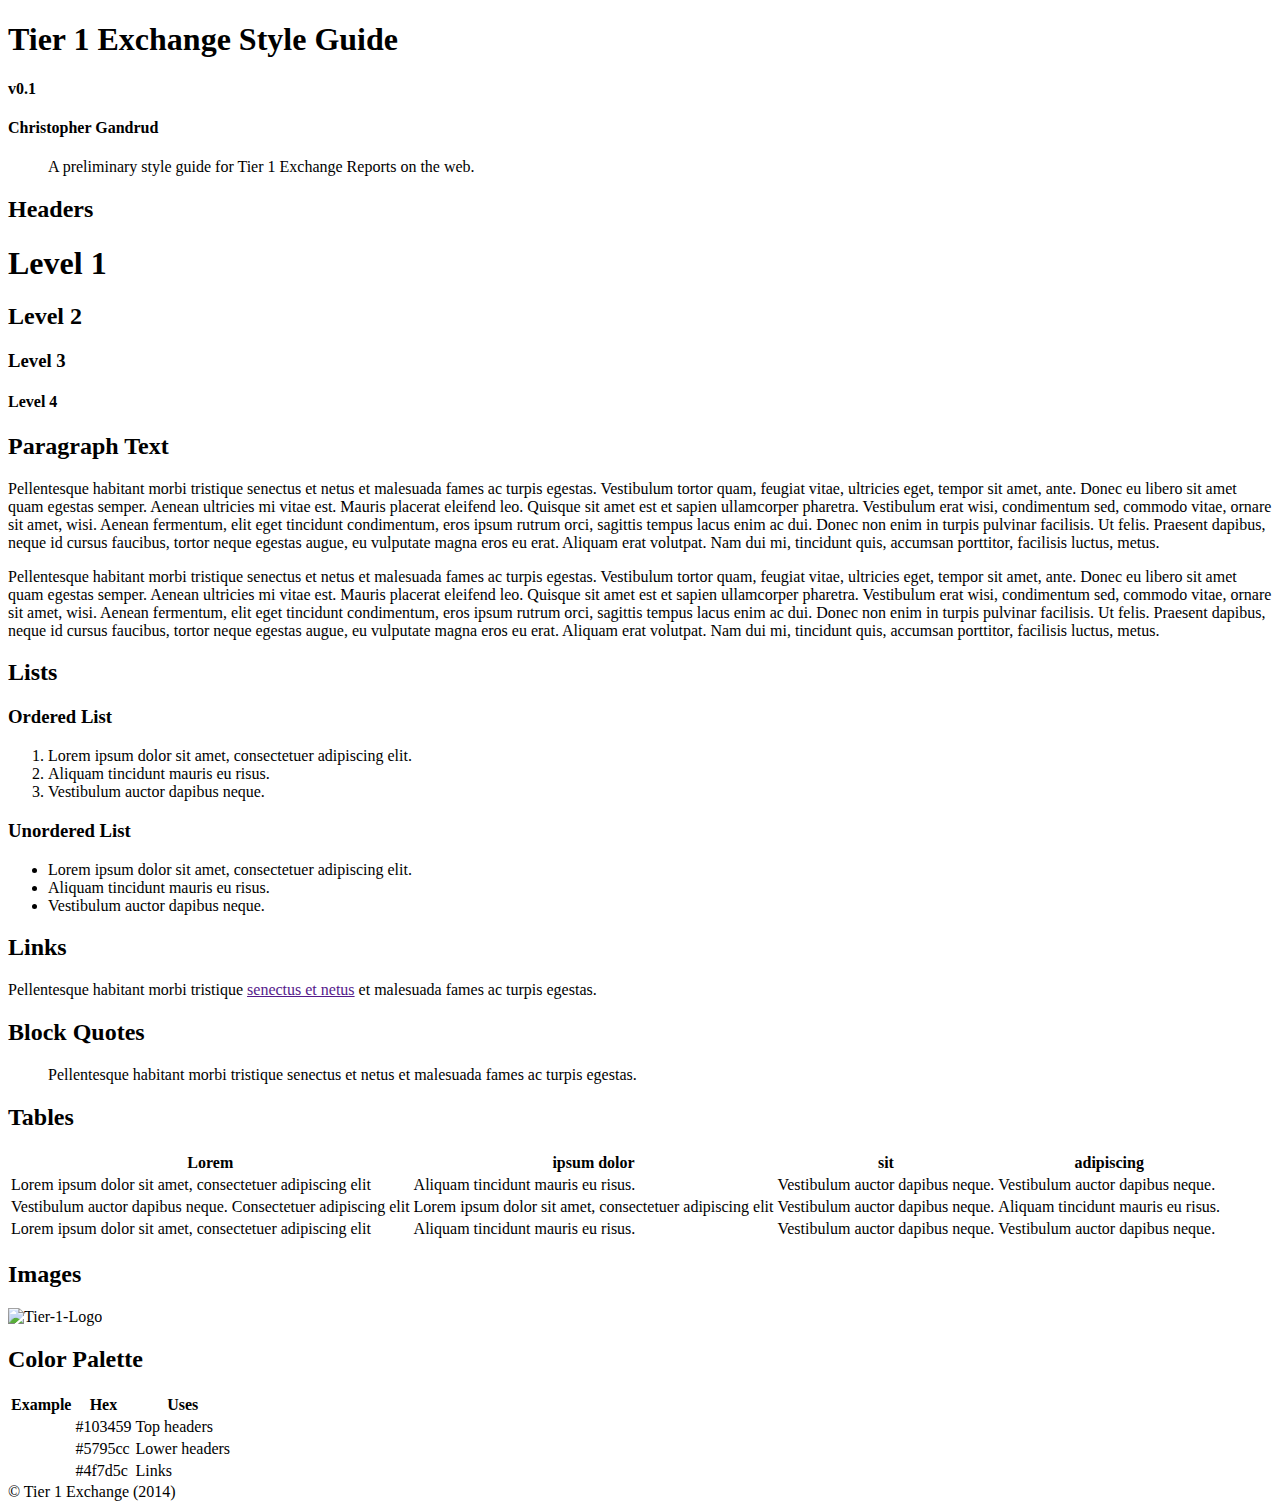
==== index.html @ d73b537f "first commit" ====
<!DOCTYPE html>
<html lang="en">
    
    <head>
        <title>Tier 1 Exchange Report Stylesheet Examples</title>
        <meta name="author" content="Christopher Gandrud">
        <link href="Tier1Report.css" rel="stylesheet">
    </head>

    <body>
        
        <h1>Tier 1 Exchange Style Guide </h1>
        
        <h4>v0.1</h4>
        
        <h4 class="author">Christopher Gandrud</h4>
        
        <blockquote>A preliminary style guide for Tier 1 Exchange Reports on the web.</blockquote>
          
        <h2>Headers</h2>
        <h1>Level 1</h1>
        <h2>Level 2</h2>
        <h3>Level 3</h3>
        <h4>Level 4</h4>
        
        <h2>Paragraph Text</h2>
        
            <p>Pellentesque habitant morbi tristique senectus et netus et malesuada fames ac turpis egestas. Vestibulum tortor quam, feugiat vitae, ultricies eget, tempor sit amet, ante. Donec eu libero sit amet quam egestas semper. Aenean ultricies mi vitae est. Mauris placerat eleifend leo. Quisque sit amet est et sapien ullamcorper pharetra. Vestibulum erat wisi, condimentum sed, commodo vitae, ornare sit amet, wisi. Aenean fermentum, elit eget tincidunt condimentum, eros ipsum rutrum orci, sagittis tempus lacus enim ac dui. Donec non enim in turpis pulvinar facilisis. Ut felis. Praesent dapibus, neque id cursus faucibus, tortor neque egestas augue, eu vulputate magna eros eu erat. Aliquam erat volutpat. Nam dui mi, tincidunt quis, accumsan porttitor, facilisis luctus, metus.</p>
        
            <p>Pellentesque habitant morbi tristique senectus et netus et malesuada fames ac turpis egestas. Vestibulum tortor quam, feugiat vitae, ultricies eget, tempor sit amet, ante. Donec eu libero sit amet quam egestas semper. Aenean ultricies mi vitae est. Mauris placerat eleifend leo. Quisque sit amet est et sapien ullamcorper pharetra. Vestibulum erat wisi, condimentum sed, commodo vitae, ornare sit amet, wisi. Aenean fermentum, elit eget tincidunt condimentum, eros ipsum rutrum orci, sagittis tempus lacus enim ac dui. Donec non enim in turpis pulvinar facilisis. Ut felis. Praesent dapibus, neque id cursus faucibus, tortor neque egestas augue, eu vulputate magna eros eu erat. Aliquam erat volutpat. Nam dui mi, tincidunt quis, accumsan porttitor, facilisis luctus, metus.</p>
        
        <h2>Lists</h2>
        
        <h3>Ordered List</h3>
        
            <ol>
                <li>Lorem ipsum dolor sit amet, consectetuer adipiscing elit.</li>
                <li>Aliquam tincidunt mauris eu risus.</li>
                <li>Vestibulum auctor dapibus neque.</li>
            </ol>
        
        
        <h3>Unordered List</h3>
        
            <ul>
                <li>Lorem ipsum dolor sit amet, consectetuer adipiscing elit.</li>
                <li>Aliquam tincidunt mauris eu risus.</li>
                <li>Vestibulum auctor dapibus neque.</li>
            </ul>
        
        <h2>Links</h2>
        
        <p>Pellentesque habitant morbi tristique <a href="">senectus et netus</a> et malesuada fames ac turpis egestas.</p>
        
        <h2>Block Quotes</h2>
        
            <blockquote>Pellentesque habitant morbi tristique senectus et netus et malesuada fames ac turpis egestas.</blockquote>
        
        <h2>Tables</h2>
        
            <table>
                <thead>
                    <tr>
                        <th>Lorem</th>
                        <th>ipsum dolor</th>
                        <th>sit</th>
                        <th>adipiscing</th>
                    </tr>
                </thead>
                <tbody>
                    <tr>
                        <td>Lorem ipsum dolor sit amet, consectetuer adipiscing elit</td>
                        <td>Aliquam tincidunt mauris eu risus.</td>
                        <td>Vestibulum auctor dapibus neque.</td>
                        <td>Vestibulum auctor dapibus neque.</td>
                    </tr>
                    <tr>
                        <td>Vestibulum auctor dapibus neque. Consectetuer adipiscing elit</td>
                        <td>Lorem ipsum dolor sit amet, consectetuer adipiscing elit</td>
                        <td>Vestibulum auctor dapibus neque.</td>
                        <td>Aliquam tincidunt mauris eu risus.</td>
                    </tr>
                    <tr>
                        <td>Lorem ipsum dolor sit amet, consectetuer adipiscing elit</td>
                        <td>Aliquam tincidunt mauris eu risus.</td>
                        <td>Vestibulum auctor dapibus neque.</td>
                        <td>Vestibulum auctor dapibus neque.</td>
                    </tr>
                </tbody>
            </table>
        
        <h2>Images</h2>
        
            <img src="LOGO.png" alt="Tier-1-Logo"/>
        
        <h2>Color Palette</h2>
        
        <table>
            <thead>
                <tr>
                    <th>Example</th>
                    <th>Hex</th>
                    <th>Uses</th>
                </tr>
            </thead>
            <tbody>
                <tr>
                    <td><div id="rectangle-top"></div></td>
                    <td>#103459</td>
                    <td>Top headers</td>
                </tr>
                <tr>
                    <td><div id="rectangle-lower"></div></td>
                    <td>#5795cc</td>
                    <td>Lower headers</td>
                </tr>
                <tr>
                    <td><div id="rectangle-link"></div></td>
                    <td>#4f7d5c</td>
                    <td>Links</td>
                </tr>
            </tbody>
        </table>
        
        <footer>
        &copy; Tier 1 Exchange (2014)
        </footer>
        
    </body>
    
    
</html>
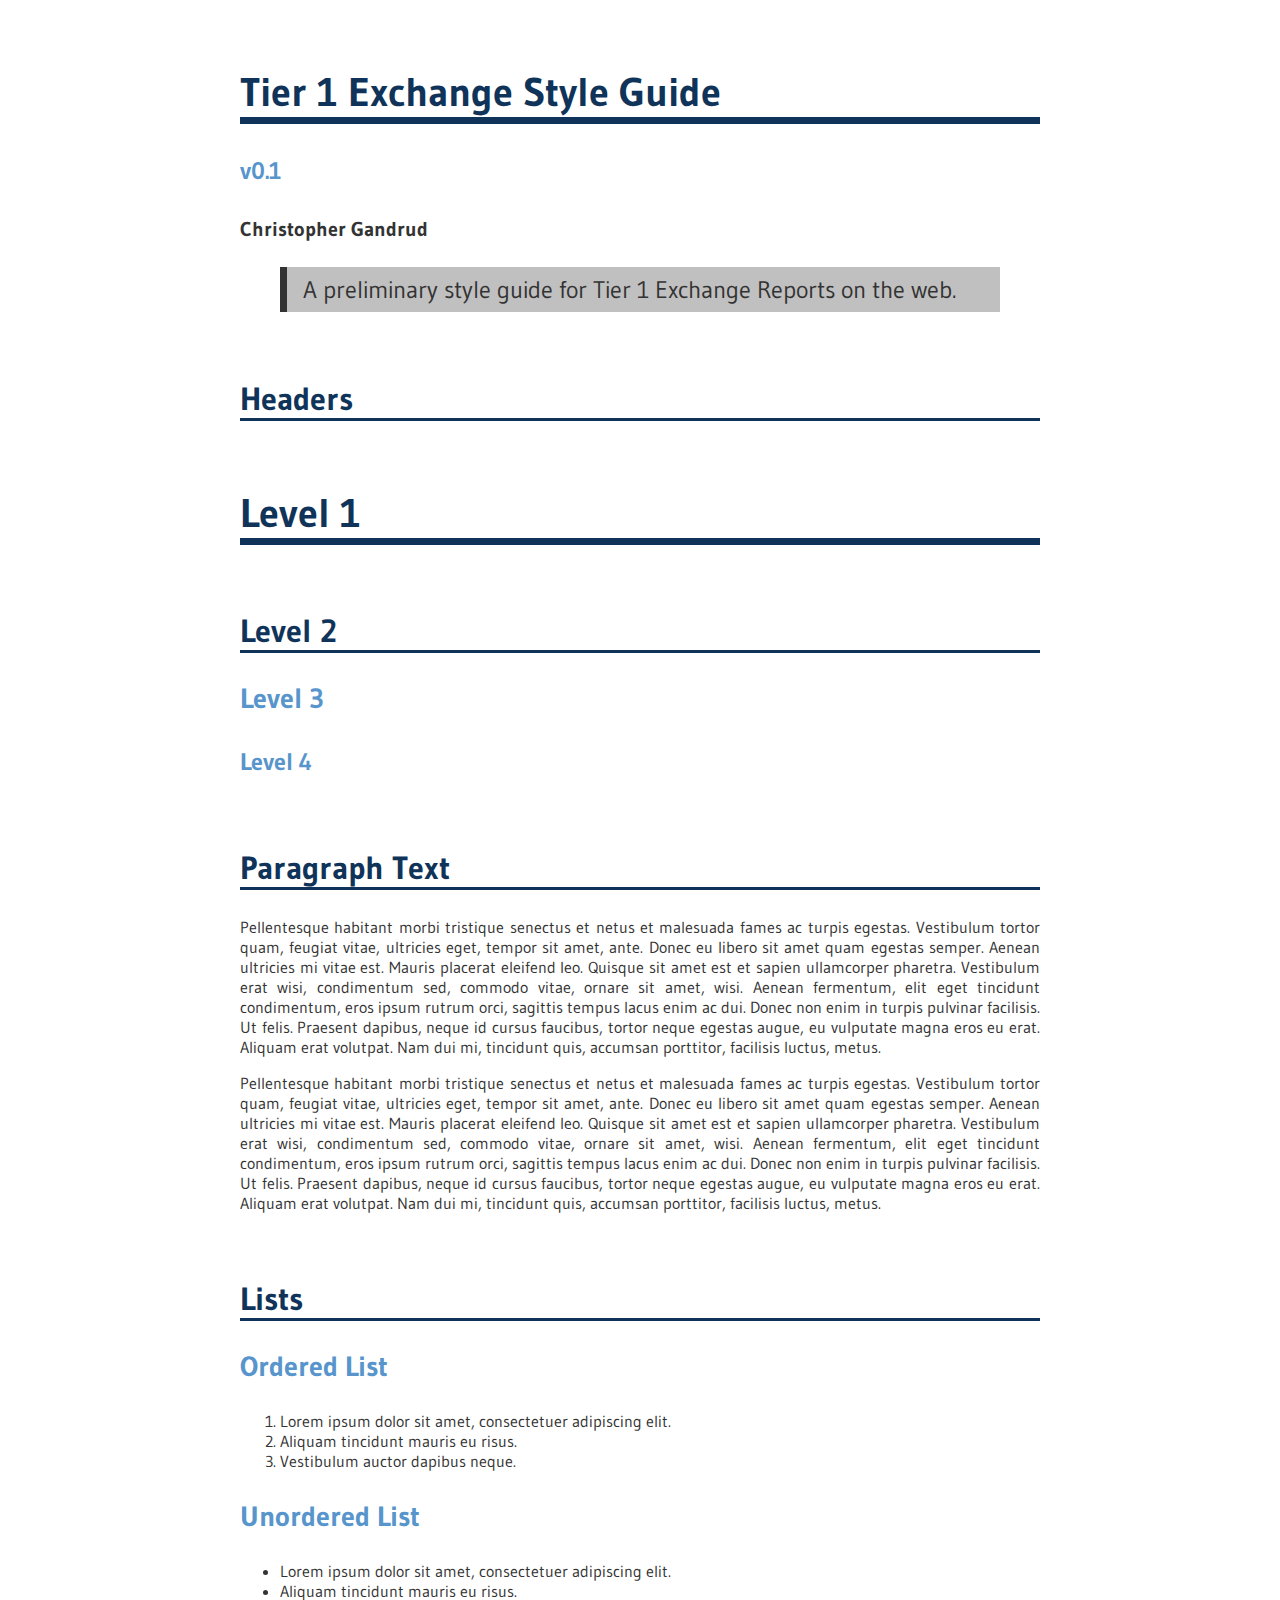
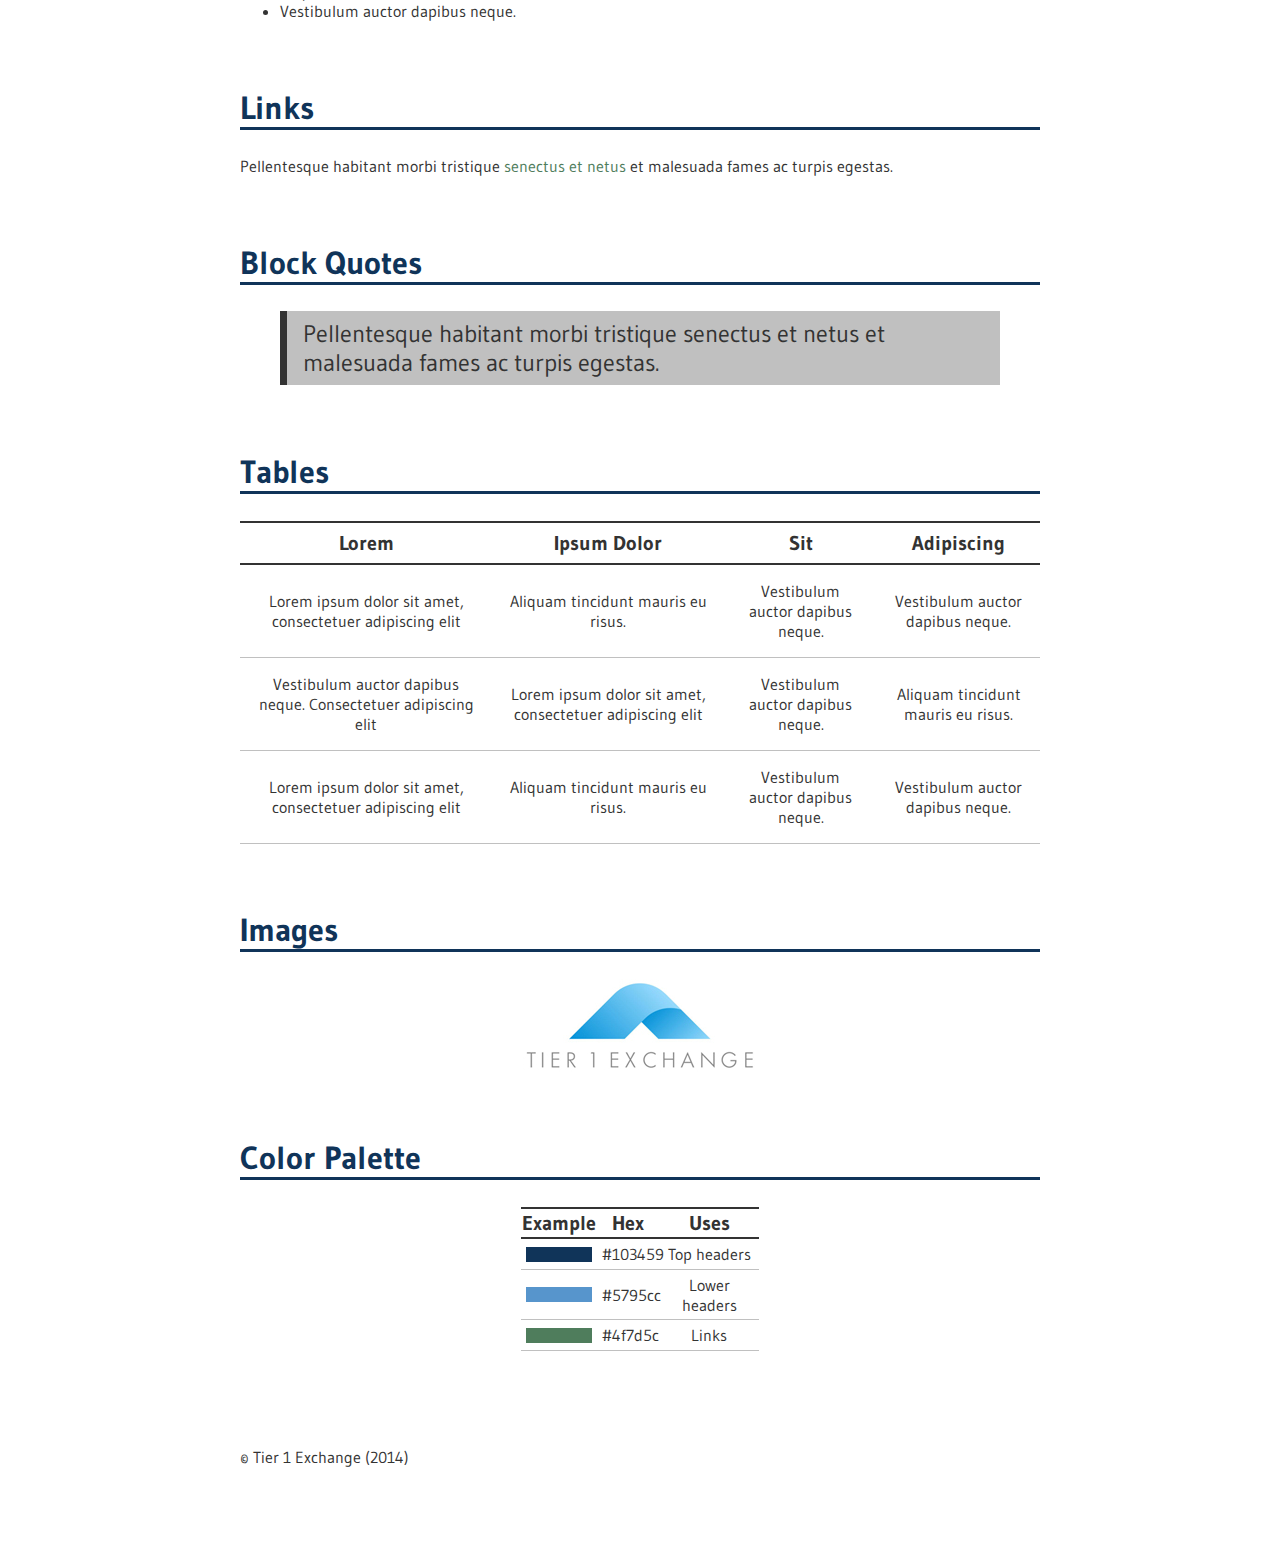
==== commit 8881efbd: "footer basic" ====
--- a/index.html
+++ b/index.html
@@ -4,7 +4,7 @@
     <head>
         <title>Tier 1 Exchange Report Stylesheet Examples</title>
         <meta name="author" content="Christopher Gandrud">
-        <link href="Tier1Report.css" rel="stylesheet">
+        <link href="css/Tier1Report.css" rel="stylesheet">
     </head>
 
     <body>
@@ -91,7 +91,7 @@
         
         <h2>Images</h2>
         
-            <img src="LOGO.png" alt="Tier-1-Logo"/>
+            <img src="img/LOGO.png" alt="Tier-1-Logo"/>
         
         <h2>Color Palette</h2>
         
@@ -122,11 +122,11 @@
             </tbody>
         </table>
         
-        <footer>
-        &copy; Tier 1 Exchange (2014)
-        </footer>
-        
     </body>
+    
+    <footer>
+        <p>&copy; Tier 1 Exchange (2014)</p>
+    </footer>
     
     
 </html>--- a/css/Tier1Report.css
+++ b/css/Tier1Report.css
@@ -0,0 +1 @@
+@import url(http://fonts.googleapis.com/css?family=Gudea);html{background-color:#fff;-webkit-font-smoothing:antialiased}body{font:100% "Gudea",sans-serif;color:#333;margin:0 auto;max-width:800px}h1,h2{color:#103459;font-weight:700;padding-top:5%}h3,h4{color:#5795cc}h1{font-size:40px;border-bottom:solid 7px #103459}h2{font-size:32px;border-bottom:solid #103459 3.5px}h3{font-size:28px}h4{font-size:24px}h4.author,h4.date{font-size:20px;color:#333}p{text-align:justify}blockquote{font-size:24px;border-left:solid 7px;padding-left:2%;padding-right:5%;padding-bottom:1%;padding-top:1%;background-color:silver;text-align:left}a{color:#4f7d5c;border-bottom:5.6px;text-decoration:none}a:hover{color:#103459;text-decoration-line:underline}img{background:transparent;display:block;margin-left:auto;margin-right:auto}table{border-collapse:collapse;margin-left:auto;margin-right:auto;border-spacing:20% 10%}th{border-top:solid 2.8px;border-bottom:solid 2.8px;text-transform:capitalize;text-align:center;font-size:20px;padding-top:1%;padding-bottom:1%}tr{border-bottom:solid 1.4px silver;padding-bottom:1%;text-align:center}td{padding:2%}footer{padding:10% 0% 10% 0%}#rectangle-top{width:100%;height:15px;background:#103459}#rectangle-lower{width:100%;height:15px;background:#5795cc}#rectangle-link{width:100%;height:15px;background:#4f7d5c}
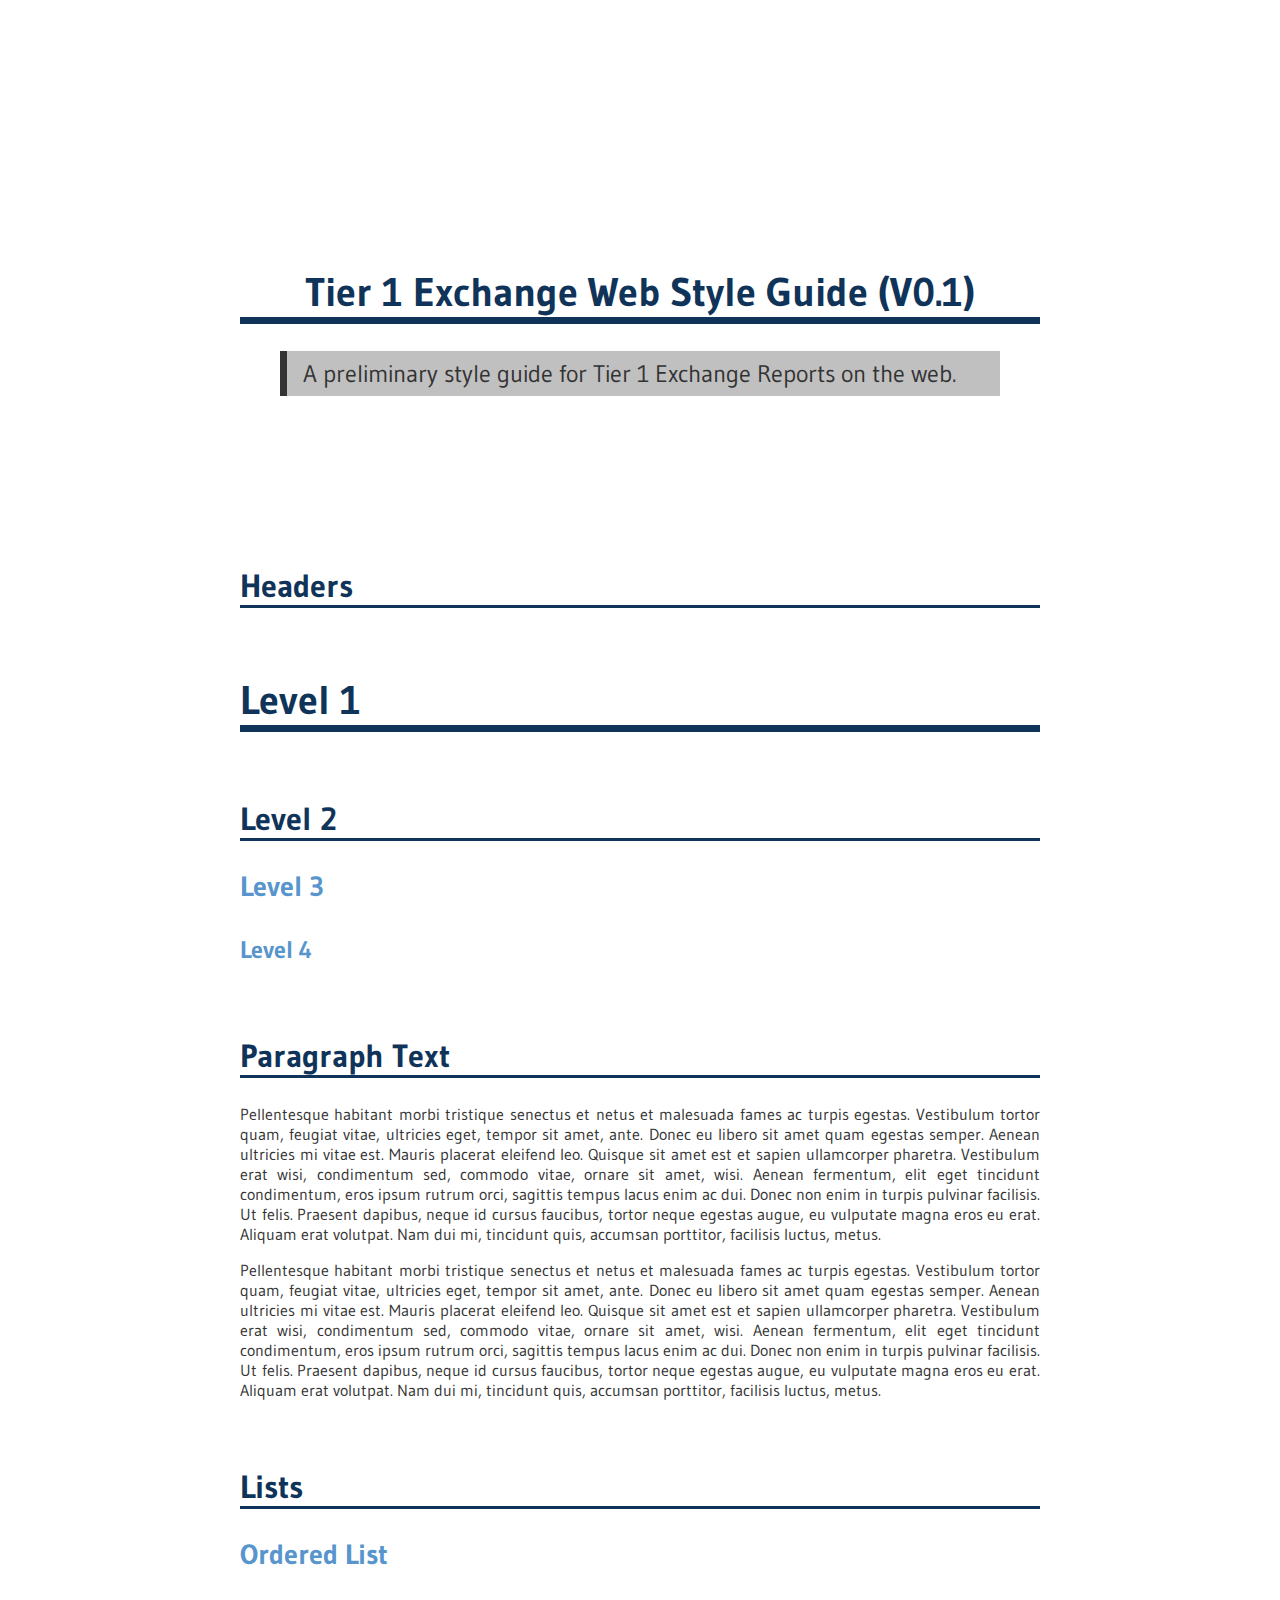
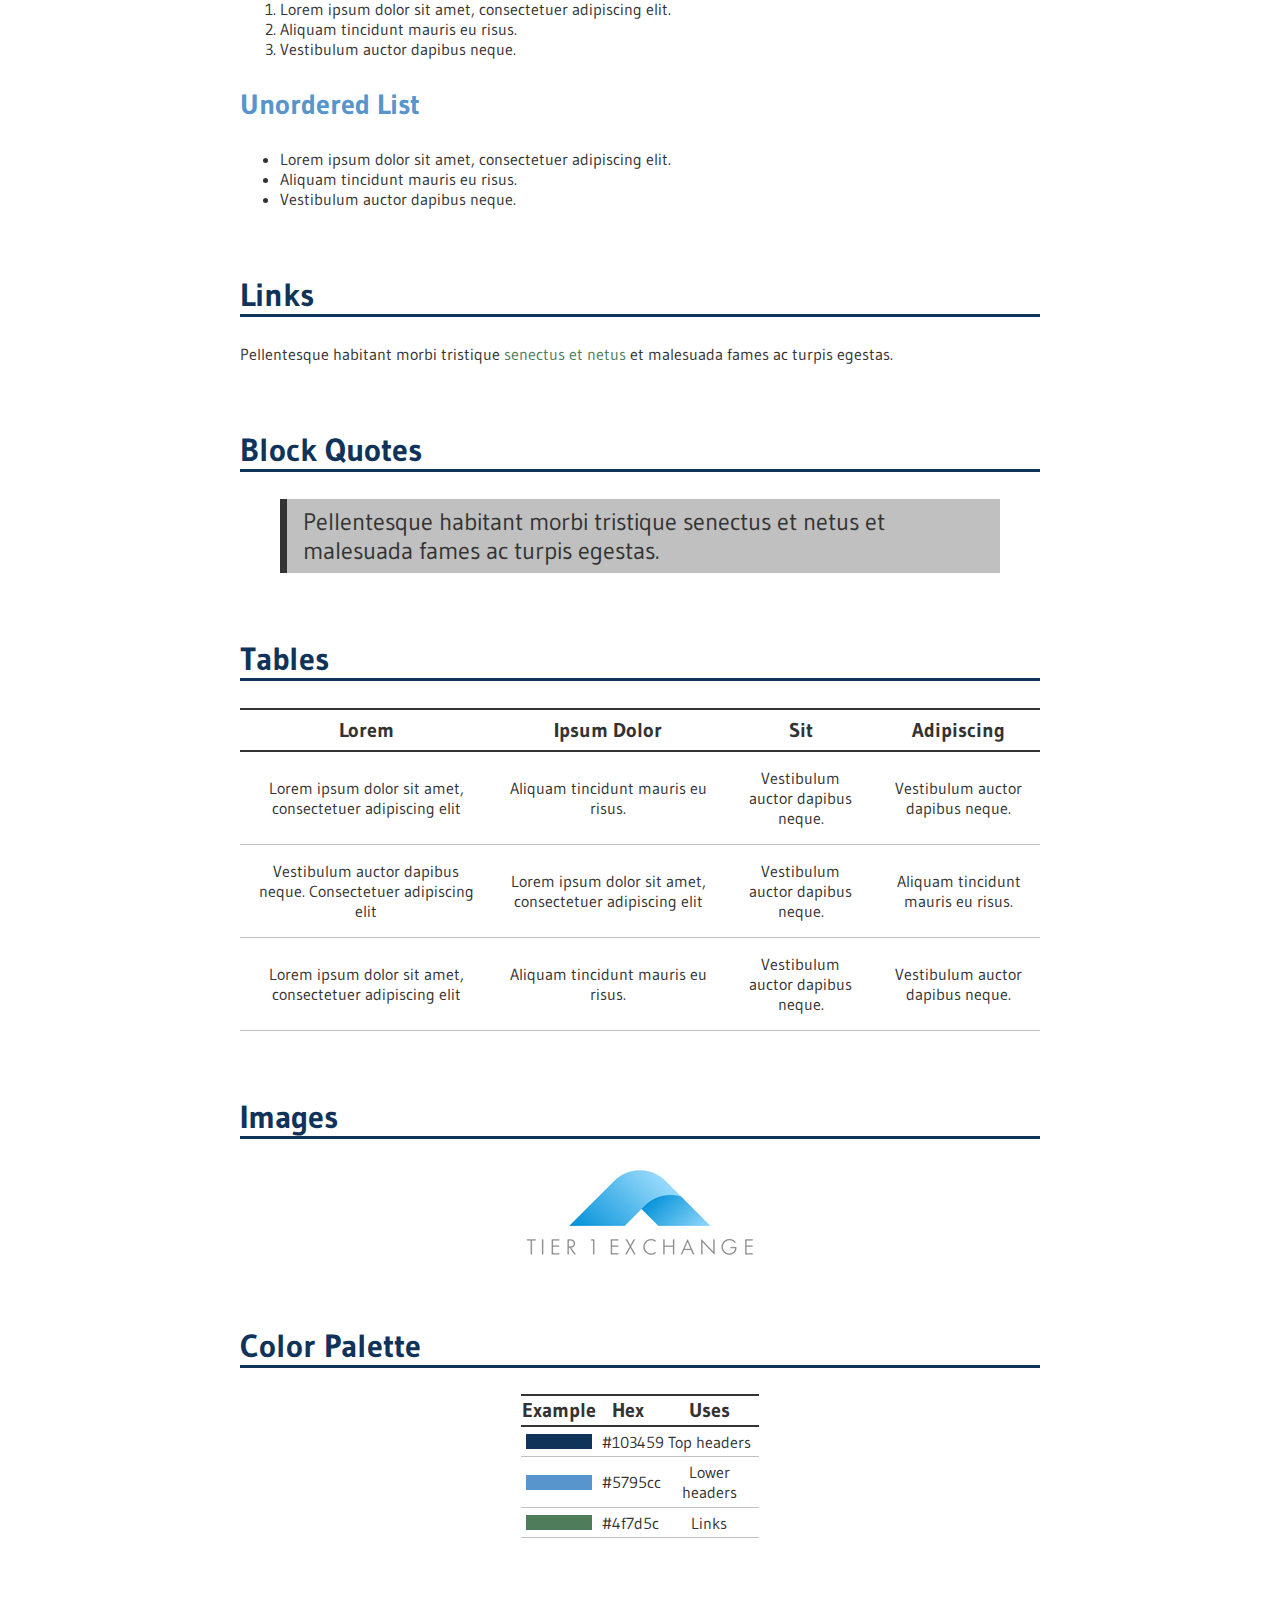
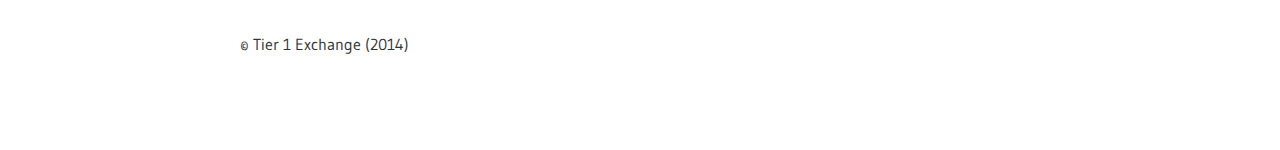
==== commit 88b846b7: "header" ====
--- a/index.html
+++ b/index.html
@@ -6,16 +6,16 @@
         <meta name="author" content="Christopher Gandrud">
         <link href="css/Tier1Report.css" rel="stylesheet">
     </head>
+    
+    <div id="container">
+        <header>
+        <h1>Tier 1 Exchange Web Style Guide (v0.1)</h1>
+                
+        <blockquote>A preliminary style guide for Tier 1 Exchange Reports on the web.</blockquote>
+        </header>
+    </div>
 
-    <body>
-        
-        <h1>Tier 1 Exchange Style Guide </h1>
-        
-        <h4>v0.1</h4>
-        
-        <h4 class="author">Christopher Gandrud</h4>
-        
-        <blockquote>A preliminary style guide for Tier 1 Exchange Reports on the web.</blockquote>
+    <body>          
           
         <h2>Headers</h2>
         <h1>Level 1</h1>
--- a/css/Tier1Report.css
+++ b/css/Tier1Report.css
@@ -1 +1 @@
-@import url(http://fonts.googleapis.com/css?family=Gudea);html{background-color:#fff;-webkit-font-smoothing:antialiased}body{font:100% "Gudea",sans-serif;color:#333;margin:0 auto;max-width:800px}h1,h2{color:#103459;font-weight:700;padding-top:5%}h3,h4{color:#5795cc}h1{font-size:40px;border-bottom:solid 7px #103459}h2{font-size:32px;border-bottom:solid #103459 3.5px}h3{font-size:28px}h4{font-size:24px}h4.author,h4.date{font-size:20px;color:#333}p{text-align:justify}blockquote{font-size:24px;border-left:solid 7px;padding-left:2%;padding-right:5%;padding-bottom:1%;padding-top:1%;background-color:silver;text-align:left}a{color:#4f7d5c;border-bottom:5.6px;text-decoration:none}a:hover{color:#103459;text-decoration-line:underline}img{background:transparent;display:block;margin-left:auto;margin-right:auto}table{border-collapse:collapse;margin-left:auto;margin-right:auto;border-spacing:20% 10%}th{border-top:solid 2.8px;border-bottom:solid 2.8px;text-transform:capitalize;text-align:center;font-size:20px;padding-top:1%;padding-bottom:1%}tr{border-bottom:solid 1.4px silver;padding-bottom:1%;text-align:center}td{padding:2%}footer{padding:10% 0% 10% 0%}#rectangle-top{width:100%;height:15px;background:#103459}#rectangle-lower{width:100%;height:15px;background:#5795cc}#rectangle-link{width:100%;height:15px;background:#4f7d5c}
+@import url(http://fonts.googleapis.com/css?family=Gudea);html{background-color:#fff;-webkit-font-smoothing:antialiased}#container>header{margin-top:5%;position:relative;min-height:20%;padding:20% 0% 10% 0%;background-image:url(https://raw.githubusercontent.com/christophergandrud/Tier1StyleGuide/master/img/LOGO.png);background-repeat:no-repeat;text-align:center}body{font:100% "Gudea",sans-serif;color:#333;margin:0 auto;max-width:800px}h1,h2{color:#103459;font-weight:700;padding-top:5%}h3,h4{color:#5795cc}h1{font-size:40px;border-bottom:solid 7px #103459;text-transform:capitalize}h2{font-size:32px;border-bottom:solid #103459 3.5px}h3{font-size:28px}h4{font-size:24px}h4.author,h4.date{font-size:20px;color:#333}p{text-align:justify}blockquote{font-size:24px;border-left:solid 7px;padding-left:2%;padding-right:5%;padding-bottom:1%;padding-top:1%;background-color:silver;text-align:left}a{color:#4f7d5c;border-bottom:5.6px;text-decoration:none}a:hover{color:#103459;text-decoration-line:underline}img{background:transparent;display:block;margin-left:auto;margin-right:auto}table{border-collapse:collapse;margin-left:auto;margin-right:auto;border-spacing:20% 10%}th{border-top:solid 2.8px;border-bottom:solid 2.8px;text-transform:capitalize;text-align:center;font-size:20px;padding-top:1%;padding-bottom:1%}tr{border-bottom:solid 1.4px silver;padding-bottom:1%;text-align:center}td{padding:2%}footer{padding:10% 0% 10% 0%}#rectangle-top{width:100%;height:15px;background:#103459}#rectangle-lower{width:100%;height:15px;background:#5795cc}#rectangle-link{width:100%;height:15px;background:#4f7d5c}
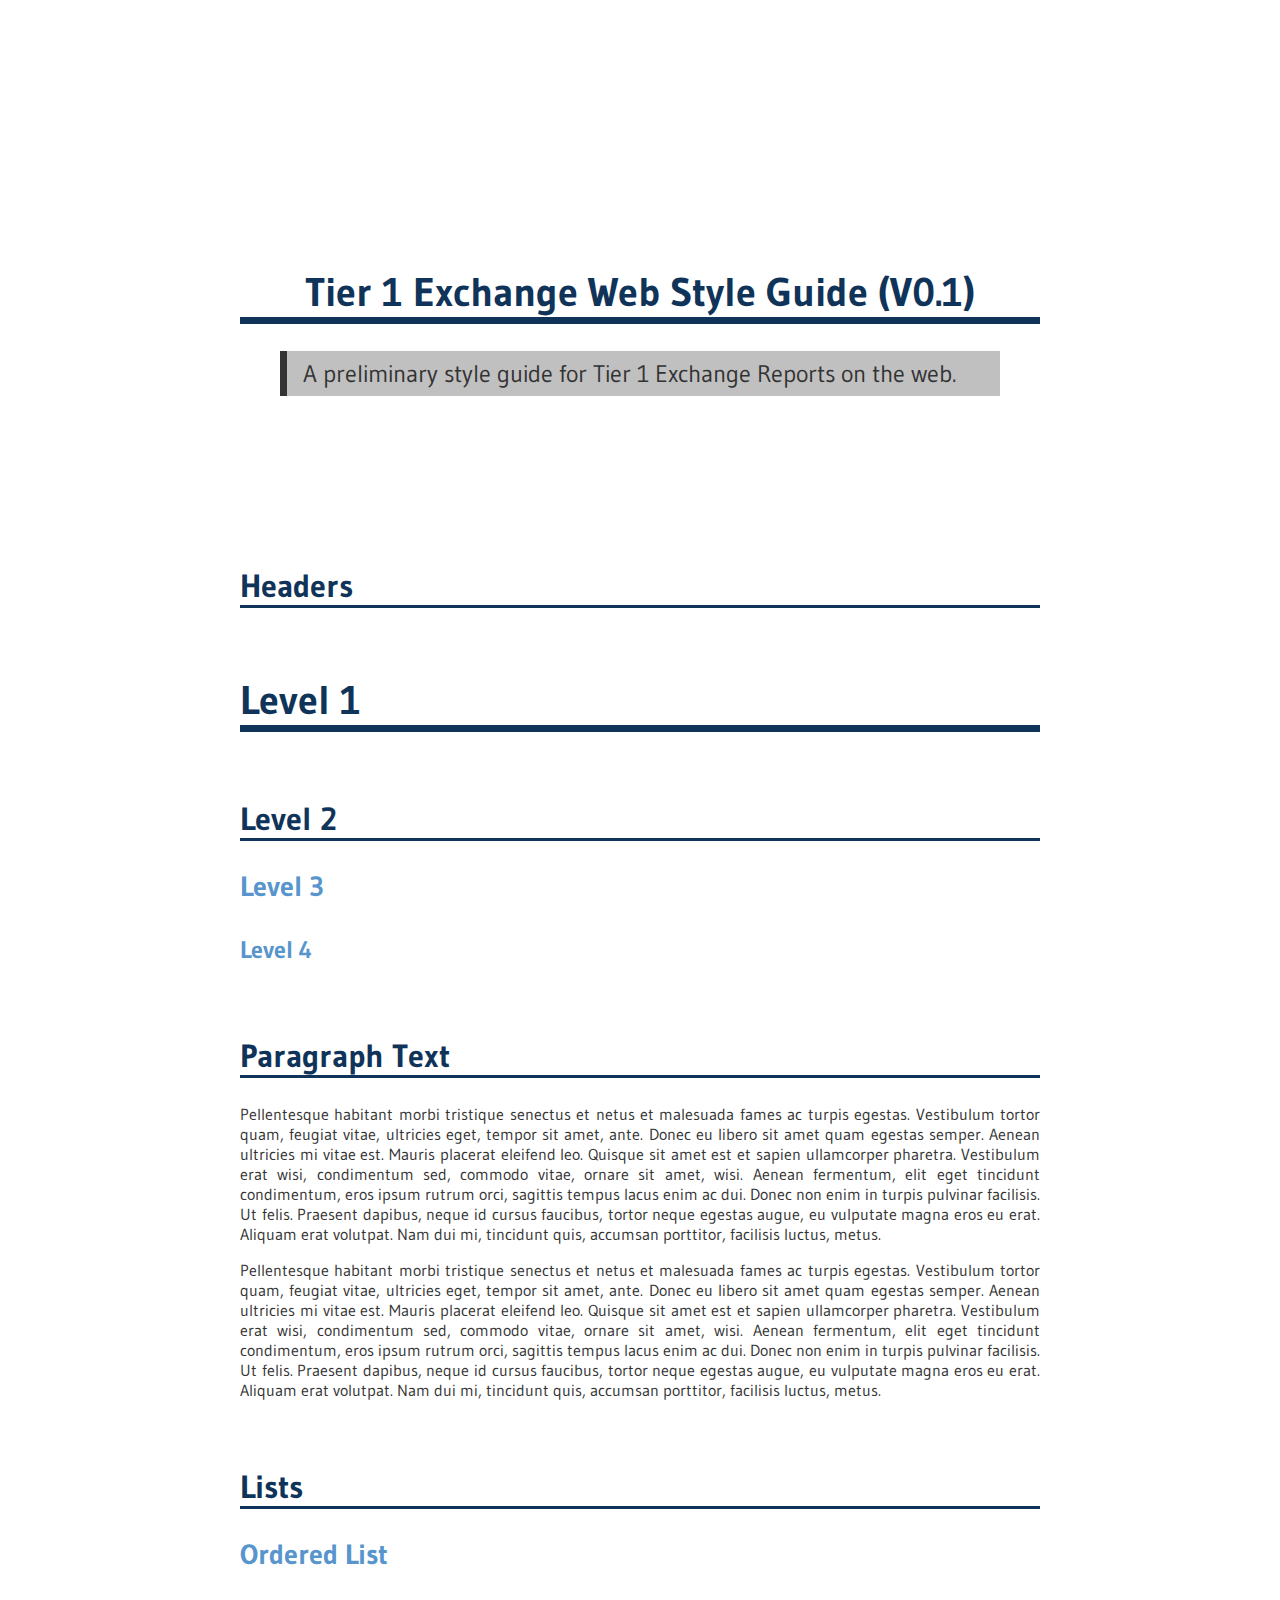
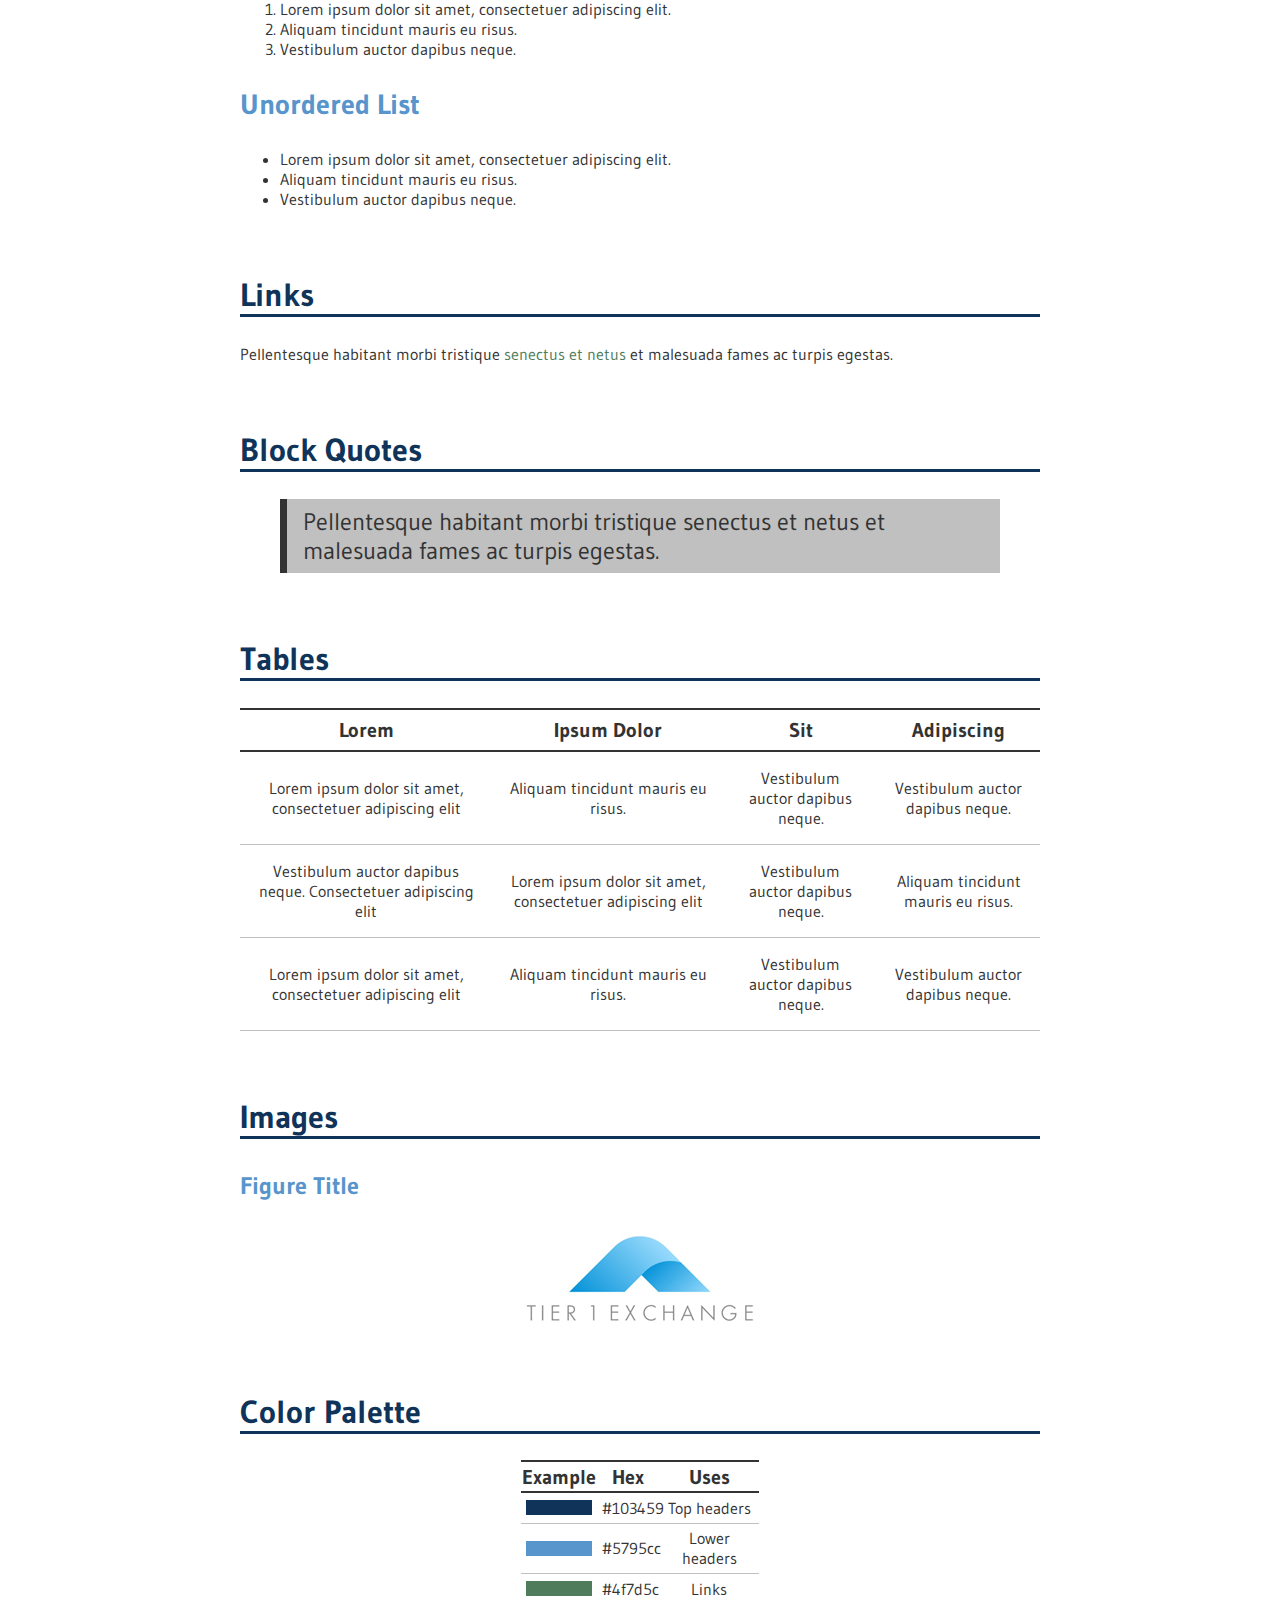
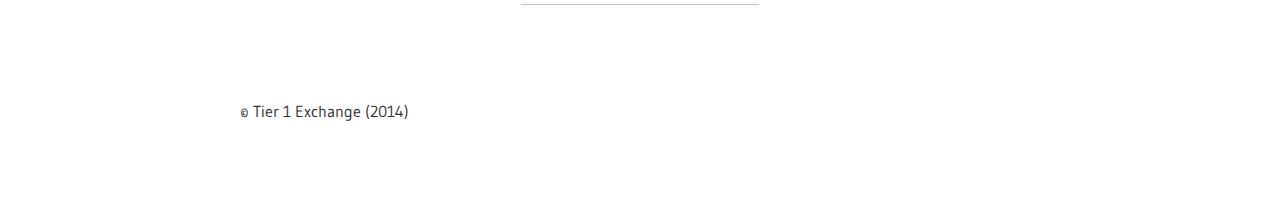
==== commit 45ee9aa0: "example 1" ====
--- a/index.html
+++ b/index.html
@@ -4,7 +4,7 @@
     <head>
         <title>Tier 1 Exchange Report Stylesheet Examples</title>
         <meta name="author" content="Christopher Gandrud">
-        <link href="css/Tier1Report.css" rel="stylesheet">
+        <link href="css/Tier1Main.css" rel="stylesheet">
     </head>
     
     <div id="container">
@@ -91,6 +91,7 @@
         
         <h2>Images</h2>
         
+            <h4>Figure Title</h4>        
             <img src="img/LOGO.png" alt="Tier-1-Logo"/>
         
         <h2>Color Palette</h2>
--- a/css/Tier1Main.css
+++ b/css/Tier1Main.css
@@ -0,0 +1 @@
+@import url(http://fonts.googleapis.com/css?family=Gudea);html{background-color:#fff;-webkit-font-smoothing:antialiased}#container>header{margin-top:5%;position:relative;min-height:20%;padding:20% 0% 10% 0%;background-image:url(https://raw.githubusercontent.com/christophergandrud/Tier1StyleGuide/master/img/LOGO.png);background-repeat:no-repeat;text-align:center}body{font:100% "Gudea",sans-serif;color:#333;margin:0 auto;max-width:800px}h1,h2{color:#103459;font-weight:700;padding-top:5%}h3,h4{color:#5795cc}h1{font-size:40px;border-bottom:solid 7px #103459;text-transform:capitalize}h2{font-size:32px;border-bottom:solid #103459 3.5px}h3{font-size:28px}h4{font-size:24px}h4.author,h4.date{font-size:20px;color:#333}p{text-align:justify}blockquote{font-size:24px;border-left:solid 7px;padding-left:2%;padding-right:5%;padding-bottom:1%;padding-top:1%;background-color:silver;text-align:left}a{color:#4f7d5c;border-bottom:5.6px;text-decoration:none}a:hover{color:#103459;text-decoration-line:underline}img{background:transparent;display:block;margin-left:auto;margin-right:auto}table{border-collapse:collapse;margin-left:auto;margin-right:auto;border-spacing:20% 10%;border:0}th{border-top:solid 2.8px;border-bottom:solid 2.8px;text-transform:capitalize;text-align:center;font-size:20px;padding-top:1%;padding-bottom:1%}tr{border-bottom:solid 1.4px silver;padding-bottom:1%;text-align:center}td{padding:2%}footer{padding:10% 0% 10% 0%}#rectangle-top{width:100%;height:15px;background:#103459}#rectangle-lower{width:100%;height:15px;background:#5795cc}#rectangle-link{width:100%;height:15px;background:#4f7d5c}
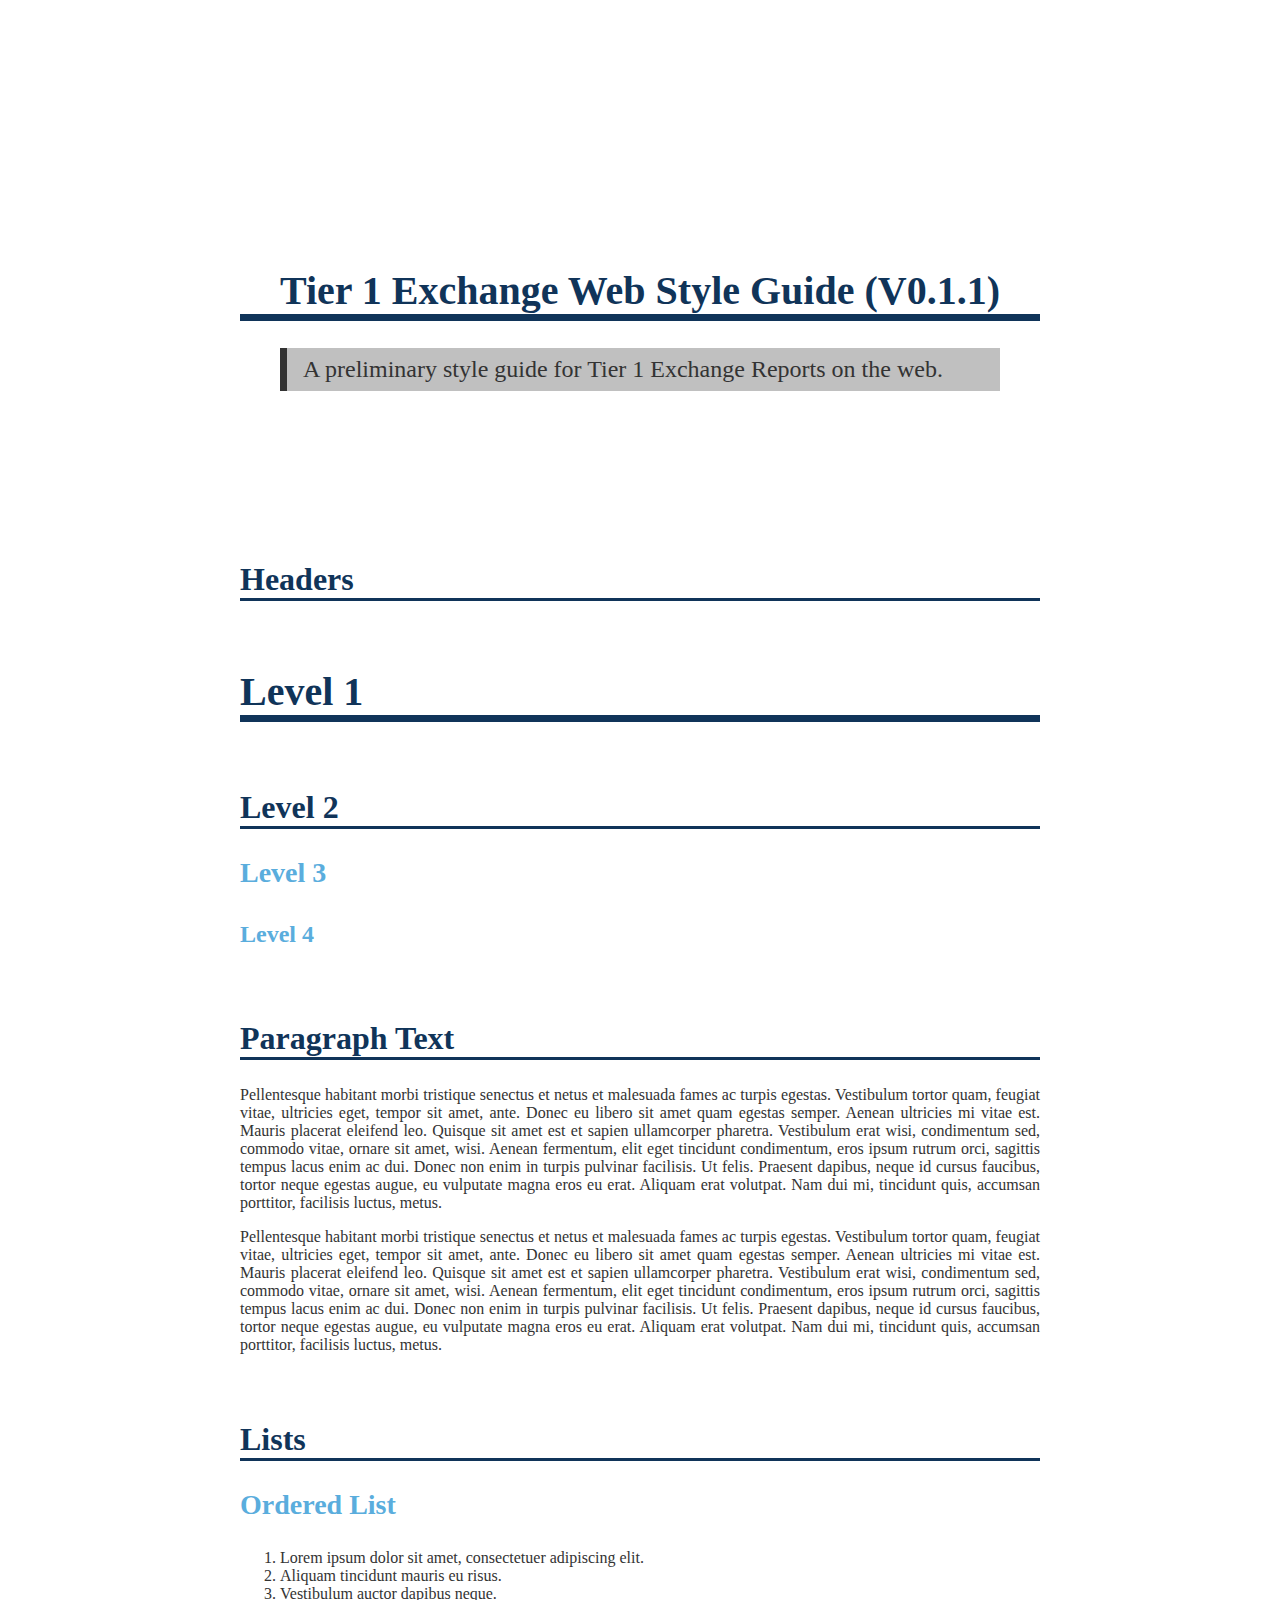
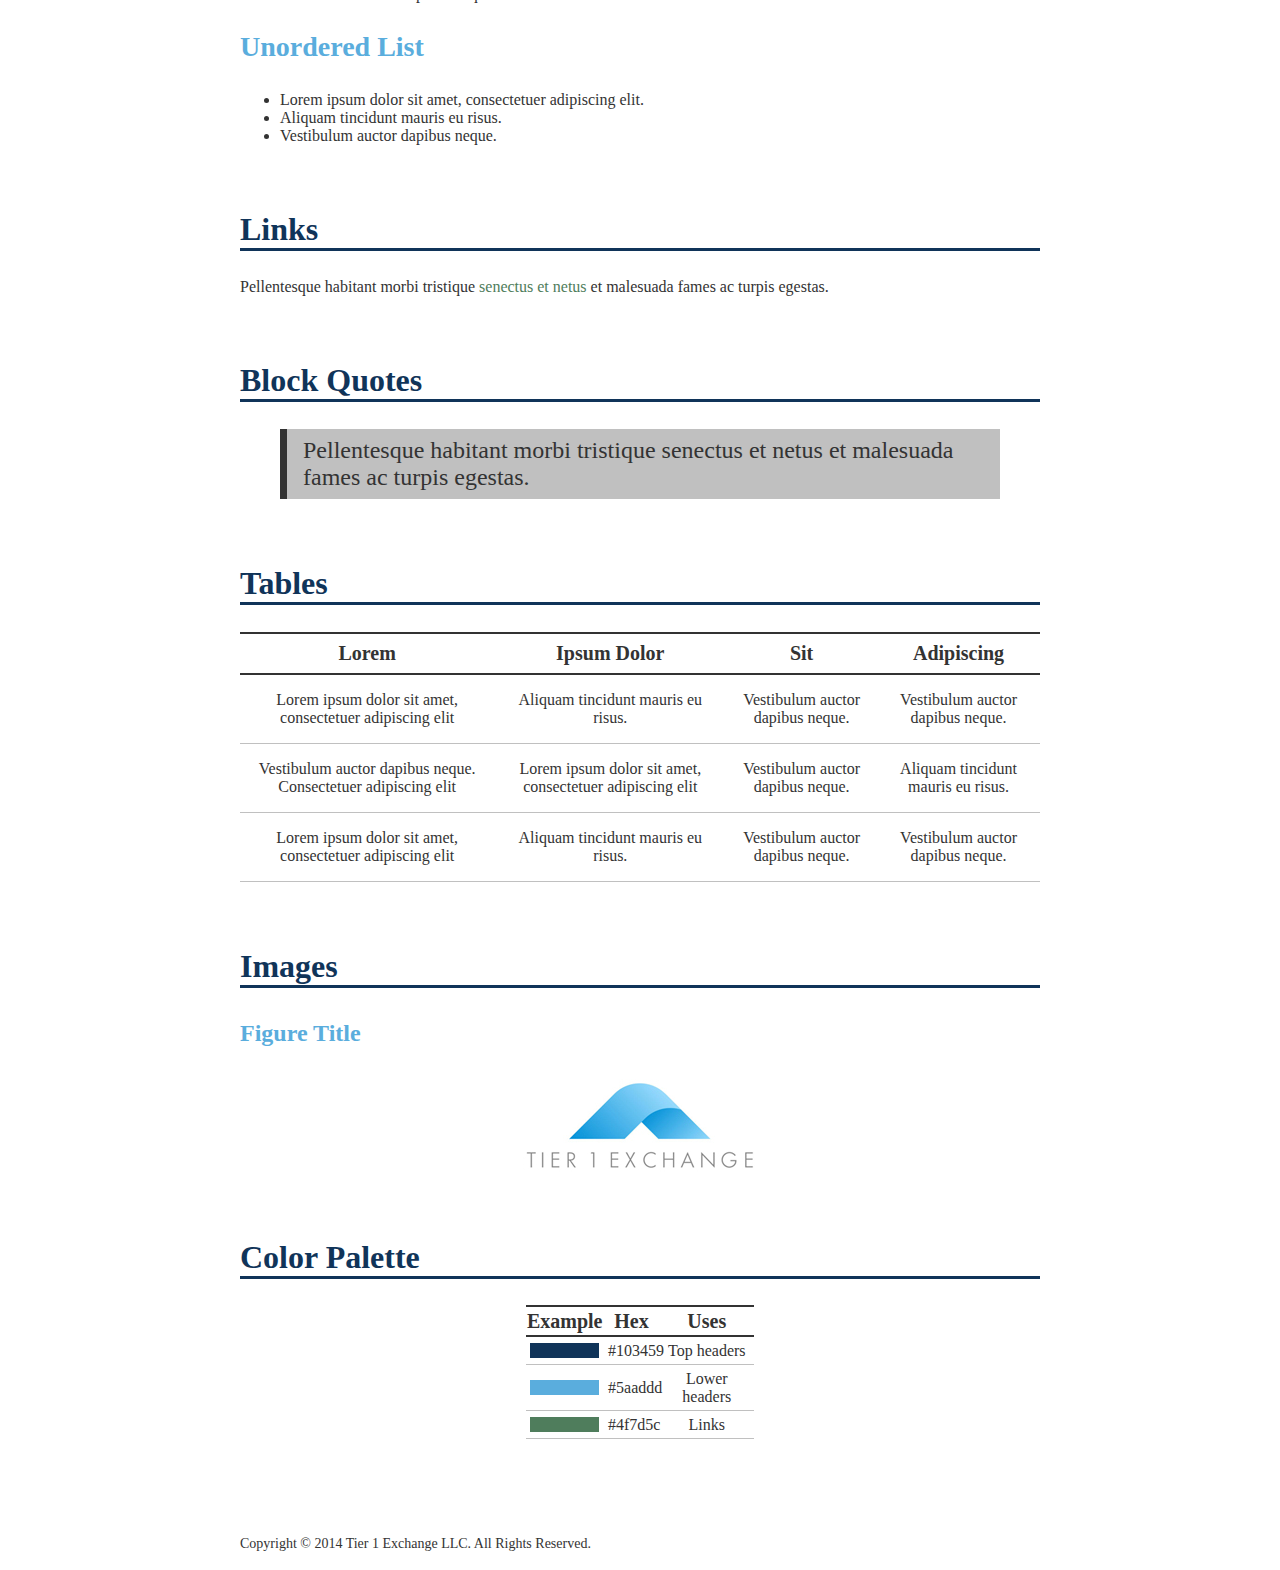
==== commit 71995c5c: "v0.1.1" ====
--- a/index.html
+++ b/index.html
@@ -1,63 +1,63 @@
 <!DOCTYPE html>
 <html lang="en">
-    
+
     <head>
         <title>Tier 1 Exchange Report Stylesheet Examples</title>
         <meta name="author" content="Christopher Gandrud">
         <link href="css/Tier1Main.css" rel="stylesheet">
     </head>
-    
+
     <div id="container">
         <header>
-        <h1>Tier 1 Exchange Web Style Guide (v0.1)</h1>
-                
+        <h1>Tier 1 Exchange Web Style Guide (v0.1.1)</h1>
+
         <blockquote>A preliminary style guide for Tier 1 Exchange Reports on the web.</blockquote>
         </header>
     </div>
 
-    <body>          
-          
+    <body>
+
         <h2>Headers</h2>
         <h1>Level 1</h1>
         <h2>Level 2</h2>
         <h3>Level 3</h3>
         <h4>Level 4</h4>
-        
+
         <h2>Paragraph Text</h2>
-        
+
             <p>Pellentesque habitant morbi tristique senectus et netus et malesuada fames ac turpis egestas. Vestibulum tortor quam, feugiat vitae, ultricies eget, tempor sit amet, ante. Donec eu libero sit amet quam egestas semper. Aenean ultricies mi vitae est. Mauris placerat eleifend leo. Quisque sit amet est et sapien ullamcorper pharetra. Vestibulum erat wisi, condimentum sed, commodo vitae, ornare sit amet, wisi. Aenean fermentum, elit eget tincidunt condimentum, eros ipsum rutrum orci, sagittis tempus lacus enim ac dui. Donec non enim in turpis pulvinar facilisis. Ut felis. Praesent dapibus, neque id cursus faucibus, tortor neque egestas augue, eu vulputate magna eros eu erat. Aliquam erat volutpat. Nam dui mi, tincidunt quis, accumsan porttitor, facilisis luctus, metus.</p>
-        
+
             <p>Pellentesque habitant morbi tristique senectus et netus et malesuada fames ac turpis egestas. Vestibulum tortor quam, feugiat vitae, ultricies eget, tempor sit amet, ante. Donec eu libero sit amet quam egestas semper. Aenean ultricies mi vitae est. Mauris placerat eleifend leo. Quisque sit amet est et sapien ullamcorper pharetra. Vestibulum erat wisi, condimentum sed, commodo vitae, ornare sit amet, wisi. Aenean fermentum, elit eget tincidunt condimentum, eros ipsum rutrum orci, sagittis tempus lacus enim ac dui. Donec non enim in turpis pulvinar facilisis. Ut felis. Praesent dapibus, neque id cursus faucibus, tortor neque egestas augue, eu vulputate magna eros eu erat. Aliquam erat volutpat. Nam dui mi, tincidunt quis, accumsan porttitor, facilisis luctus, metus.</p>
-        
+
         <h2>Lists</h2>
-        
+
         <h3>Ordered List</h3>
-        
+
             <ol>
                 <li>Lorem ipsum dolor sit amet, consectetuer adipiscing elit.</li>
                 <li>Aliquam tincidunt mauris eu risus.</li>
                 <li>Vestibulum auctor dapibus neque.</li>
             </ol>
-        
-        
+
+
         <h3>Unordered List</h3>
-        
+
             <ul>
                 <li>Lorem ipsum dolor sit amet, consectetuer adipiscing elit.</li>
                 <li>Aliquam tincidunt mauris eu risus.</li>
                 <li>Vestibulum auctor dapibus neque.</li>
             </ul>
-        
+
         <h2>Links</h2>
-        
+
         <p>Pellentesque habitant morbi tristique <a href="">senectus et netus</a> et malesuada fames ac turpis egestas.</p>
-        
+
         <h2>Block Quotes</h2>
-        
+
             <blockquote>Pellentesque habitant morbi tristique senectus et netus et malesuada fames ac turpis egestas.</blockquote>
-        
+
         <h2>Tables</h2>
-        
+
             <table>
                 <thead>
                     <tr>
@@ -88,14 +88,14 @@
                     </tr>
                 </tbody>
             </table>
-        
+
         <h2>Images</h2>
-        
-            <h4>Figure Title</h4>        
+
+            <h4>Figure Title</h4>
             <img src="img/LOGO.png" alt="Tier-1-Logo"/>
-        
+
         <h2>Color Palette</h2>
-        
+
         <table>
             <thead>
                 <tr>
@@ -112,7 +112,7 @@
                 </tr>
                 <tr>
                     <td><div id="rectangle-lower"></div></td>
-                    <td>#5795cc</td>
+                    <td>#5aaddd</td>
                     <td>Lower headers</td>
                 </tr>
                 <tr>
@@ -122,12 +122,10 @@
                 </tr>
             </tbody>
         </table>
-        
+
+
+    <p class="footer">Copyright &copy; 2014 Tier 1 Exchange LLC. All Rights Reserved.</p>
     </body>
-    
-    <footer>
-        <p>&copy; Tier 1 Exchange (2014)</p>
-    </footer>
-    
-    
-</html>+
+
+</html>
--- a/css/Tier1Main.css
+++ b/css/Tier1Main.css
@@ -1 +1 @@
-@import url(http://fonts.googleapis.com/css?family=Gudea);html{background-color:#fff;-webkit-font-smoothing:antialiased}#container>header{margin-top:5%;position:relative;min-height:20%;padding:20% 0% 10% 0%;background-image:url(https://raw.githubusercontent.com/christophergandrud/Tier1StyleGuide/master/img/LOGO.png);background-repeat:no-repeat;text-align:center}body{font:100% "Gudea",sans-serif;color:#333;margin:0 auto;max-width:800px}h1,h2{color:#103459;font-weight:700;padding-top:5%}h3,h4{color:#5795cc}h1{font-size:40px;border-bottom:solid 7px #103459;text-transform:capitalize}h2{font-size:32px;border-bottom:solid #103459 3.5px}h3{font-size:28px}h4{font-size:24px}h4.author,h4.date{font-size:20px;color:#333}p{text-align:justify}blockquote{font-size:24px;border-left:solid 7px;padding-left:2%;padding-right:5%;padding-bottom:1%;padding-top:1%;background-color:silver;text-align:left}a{color:#4f7d5c;border-bottom:5.6px;text-decoration:none}a:hover{color:#103459;text-decoration-line:underline}img{background:transparent;display:block;margin-left:auto;margin-right:auto}table{border-collapse:collapse;margin-left:auto;margin-right:auto;border-spacing:20% 10%;border:0}th{border-top:solid 2.8px;border-bottom:solid 2.8px;text-transform:capitalize;text-align:center;font-size:20px;padding-top:1%;padding-bottom:1%}tr{border-bottom:solid 1.4px silver;padding-bottom:1%;text-align:center}td{padding:2%}footer{padding:10% 0% 10% 0%}#rectangle-top{width:100%;height:15px;background:#103459}#rectangle-lower{width:100%;height:15px;background:#5795cc}#rectangle-link{width:100%;height:15px;background:#4f7d5c}
+@font-face{font-family:NovecentowideUltraLightBold;font-weight:normal;font-style:normal;src:url("http://www.tier1exchange.com/consilium/sites/all/themes/consilium/fonts/Novecentowide-Medium-webfont.eot");src:url("http://www.tier1exchange.com/consilium/sites/all/themes/consilium/fonts/Novecentowide-Medium-webfont.eot?#iefix") format("embedded-opentype"),url("http://www.tier1exchange.com/consilium/sites/all/themes/consilium/fonts/Novecentowide-Medium-webfont.woff") format("woff"),url("http://www.tier1exchange.com/consilium/sites/all/themes/consilium/fonts/Novecentowide-Medium-webfont.ttf") format("truetype"),url("http://www.tier1exchange.com/consilium/sites/all/themes/consilium/fonts/Novecentowide-Medium-webfont.svg#NovecentowideUltraLightBold") format("svg")}@font-face{font-family:open_sanslight;font-weight:normal;font-style:normal;src:url("http://www.tier1exchange.com/consilium/sites/all/themes/consilium/fonts/opensans-light-webfont.eot");src:url("http://www.tier1exchange.com/consilium/sites/all/themes/consilium/fonts/opensans-light-webfont.eot?#iefix") format("embedded-opentype"),url("http://www.tier1exchange.com/consilium/sites/all/themes/consilium/fonts/opensans-light-webfont.woff") format("woff"),url("http://www.tier1exchange.com/consilium/sites/all/themes/consilium/fonts/opensans-light-webfont.ttf") format("truetype"),url("http://www.tier1exchange.com/consilium/sites/all/themes/consilium/fonts/opensans-light-webfont.svg#open_sanslight") format("svg")}@font-face{font-family:open_sansregular;font-weight:normal;font-style:normal;src:url("http://www.tier1exchange.com/consilium/sites/all/themes/consilium/fonts/opensans-regular-webfont.eot");src:url("http://www.tier1exchange.com/consilium/sites/all/themes/consilium/fonts/opensans-regular-webfont.eot?#iefix") format("embedded-opentype"),url("http://www.tier1exchange.com/consilium/sites/all/themes/consilium/fonts/opensans-regular-webfont.woff") format("woff"),url("http://www.tier1exchange.com/consilium/sites/all/themes/consilium/fonts/opensans-regular-webfont.ttf") format("truetype"),url("http://www.tier1exchange.com/consilium/sites/all/themes/consilium/fonts/opensans-regular-webfont.svg#open_sansregular") format("svg")}html{background-color:#fff;-webkit-font-smoothing:antialiased}#container>header{margin-top:5%;position:relative;min-height:20%;padding:20% 0% 10% 0%;background-image:url(https://raw.githubusercontent.com/christophergandrud/Tier1StyleGuide/master/img/LOGO.png);background-repeat:no-repeat;text-align:center}body{font:100% "open_sansregular";color:#333;margin:0 auto;max-width:800px}h1,h2,h3,h4{font:open_sanslight}h1,h2{color:#103459;font-weight:700;padding-top:5%}h3,h4{color:#5aaddd}h1{font-size:40px;border-bottom:solid 7px #103459;text-transform:capitalize}h2{font-size:32px;border-bottom:solid #103459 3.5px}h3{font-size:28px}h4{font-size:24px}h4.author,h4.date{font-size:20px;color:#333}p{text-align:justify;font-size:16px}p.footer{padding-top:10%;line-height:1.6;font-size:14px}blockquote{font-size:24px;border-left:solid 7px;padding-left:2%;padding-right:5%;padding-bottom:1%;padding-top:1%;background-color:silver;text-align:left}a{color:#4f7d5c;border-bottom:5.6px;text-decoration:none}a:hover{color:#5aaddd}img{background:transparent;display:block;margin-left:auto;margin-right:auto}table{border-collapse:collapse;margin-left:auto;margin-right:auto;border-spacing:20% 10%;border:0}th{border-top:solid 2.8px;border-bottom:solid 2.8px;text-transform:capitalize;text-align:center;font-size:20px;padding-top:1%;padding-bottom:1%}tr{border-bottom:solid 1.4px silver;padding-bottom:1%;text-align:center}td{padding:2%}#rectangle-top{width:100%;height:15px;background:#103459}#rectangle-lower{width:100%;height:15px;background:#5aaddd}#rectangle-link{width:100%;height:15px;background:#4f7d5c}
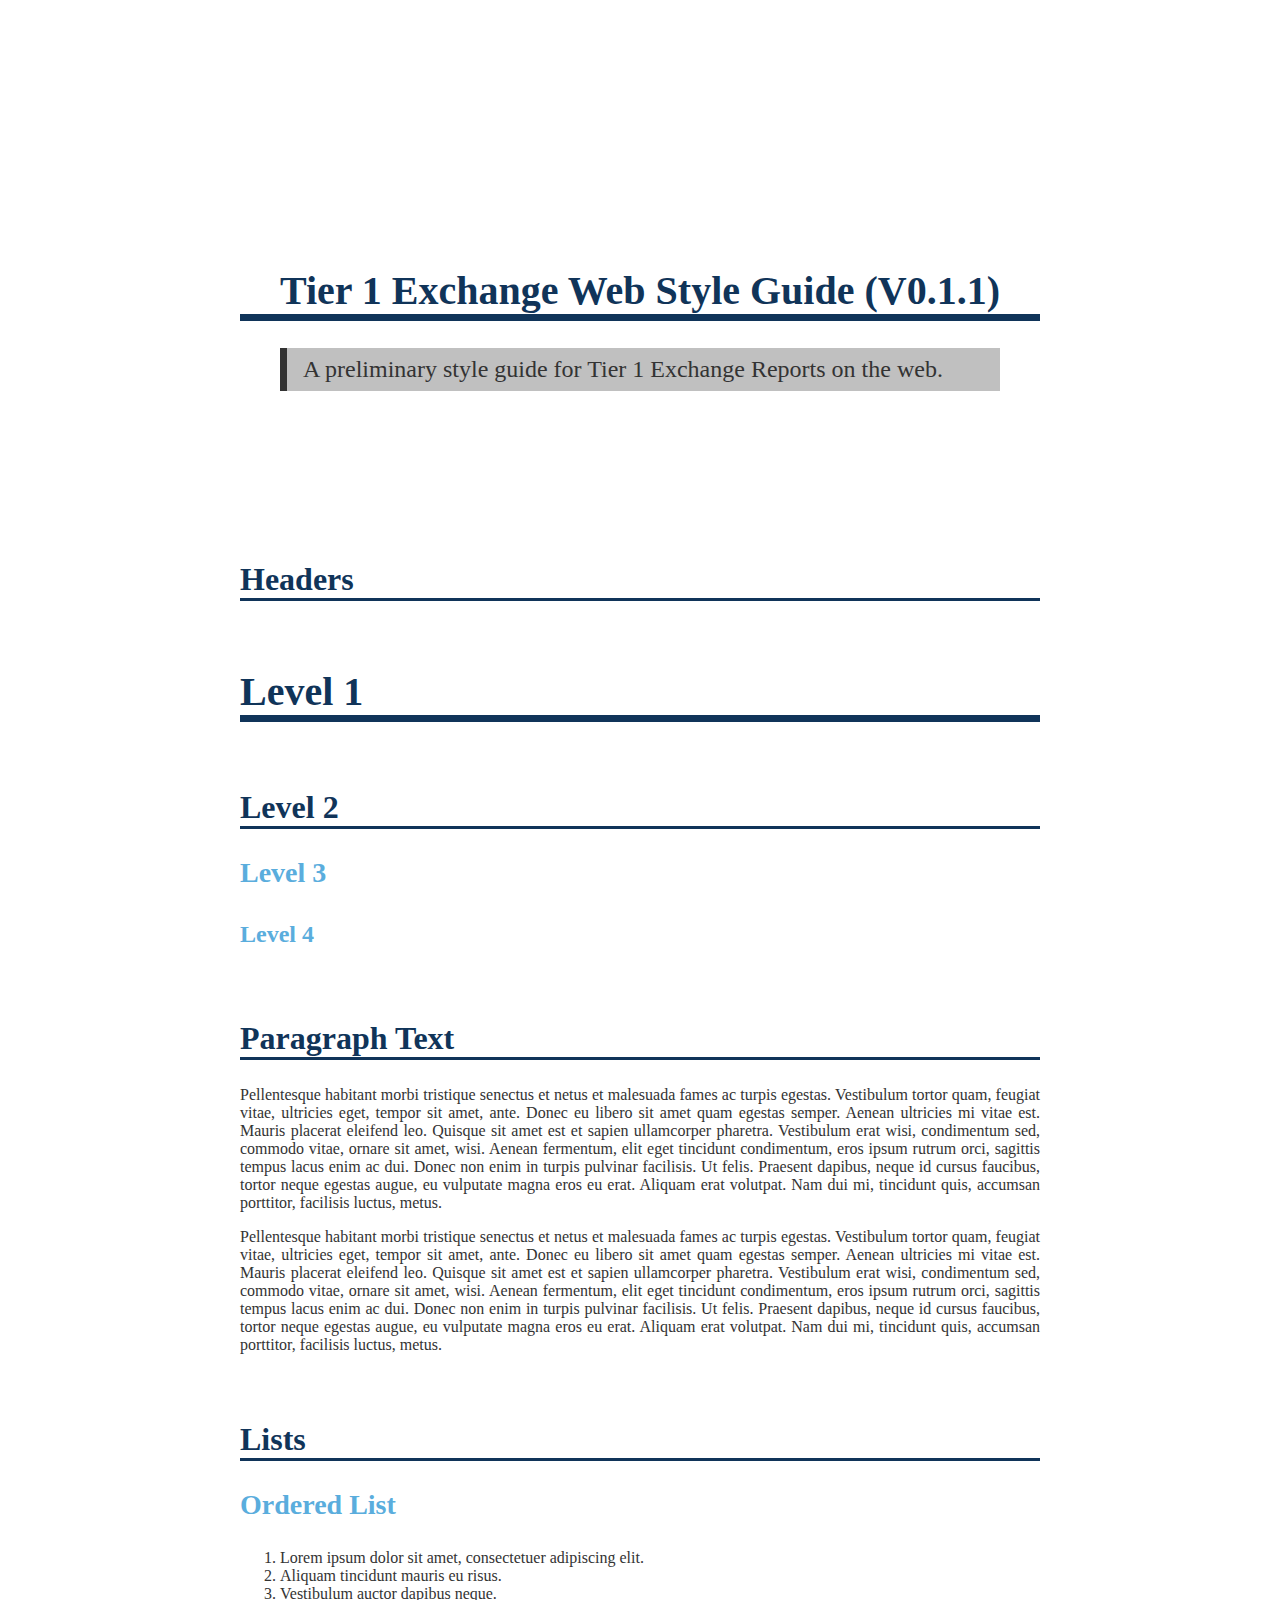
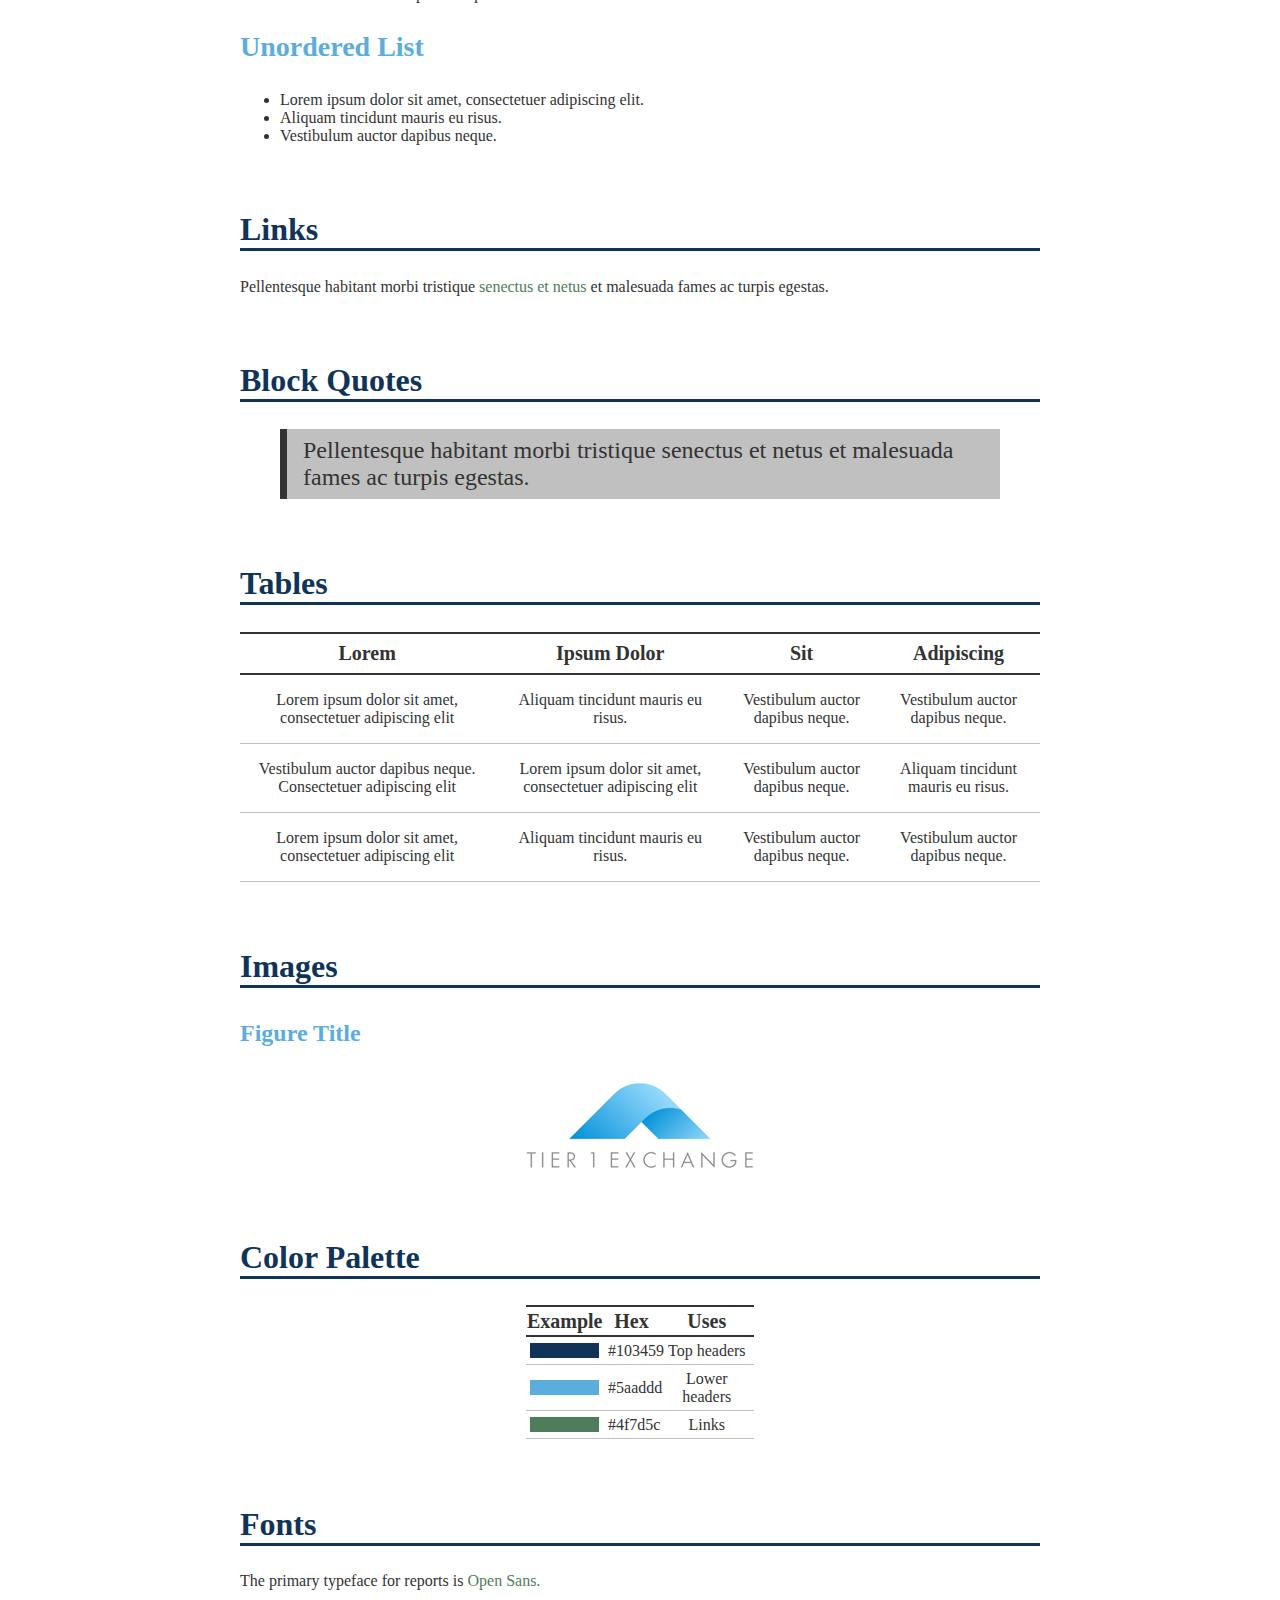
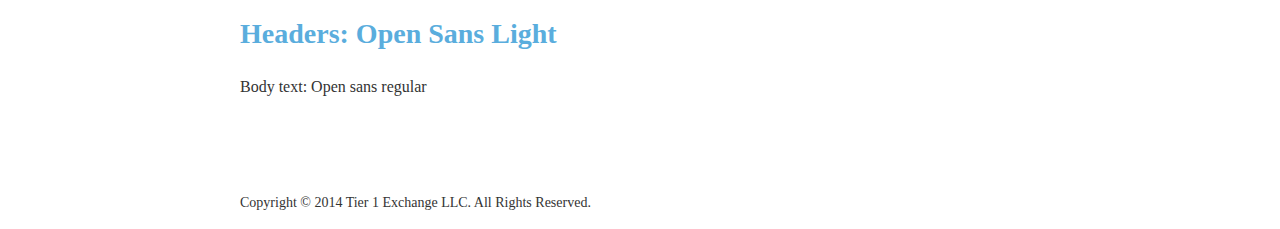
==== commit adb1c719: "update example" ====
--- a/index.html
+++ b/index.html
@@ -123,6 +123,18 @@
             </tbody>
         </table>
 
+    <h2>Fonts</h2>
+
+    <p>
+        The primary typeface for reports is <a href="https://www.google.com/fonts/specimen/Open+Sans">Open Sans.</a>
+    </p>
+
+    <h3>Headers: Open Sans Light</h3>
+
+    <p>
+        Body text: Open sans regular
+    </p>
+
 
     <p class="footer">Copyright &copy; 2014 Tier 1 Exchange LLC. All Rights Reserved.</p>
     </body>
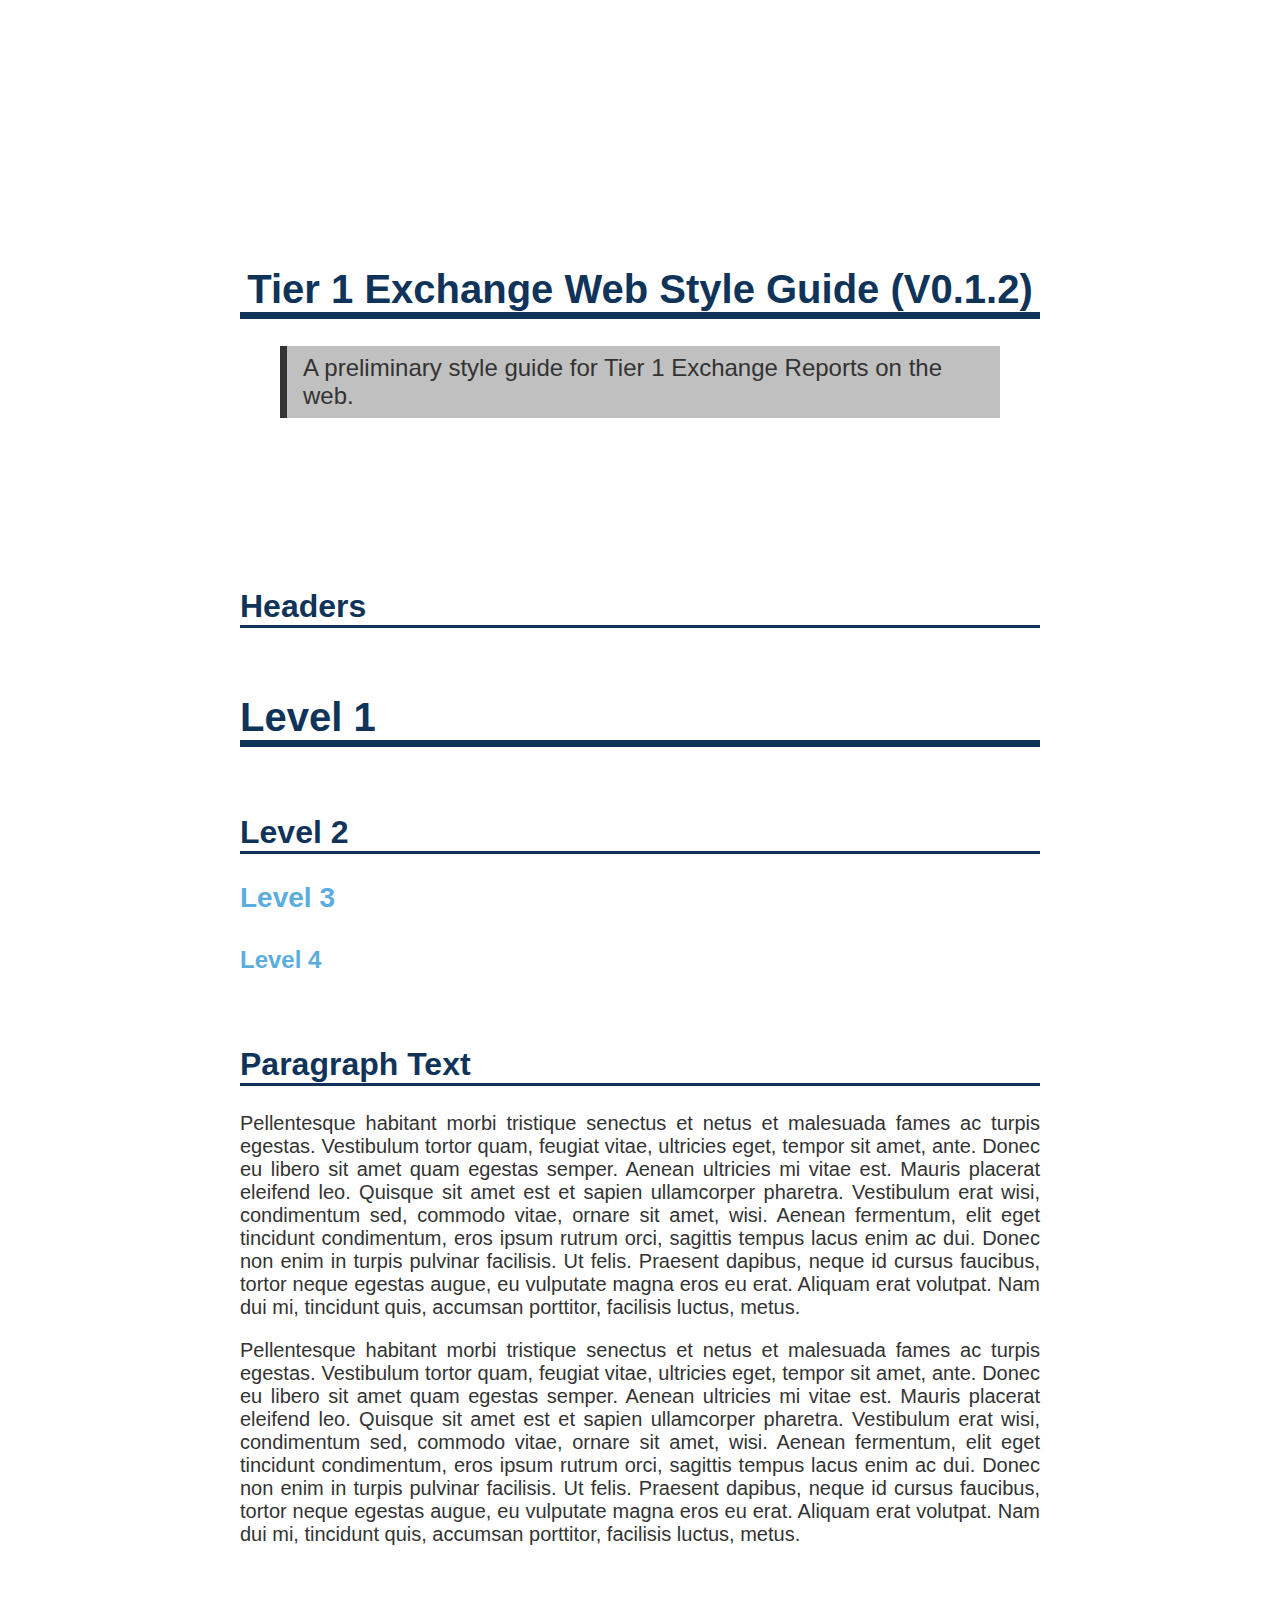
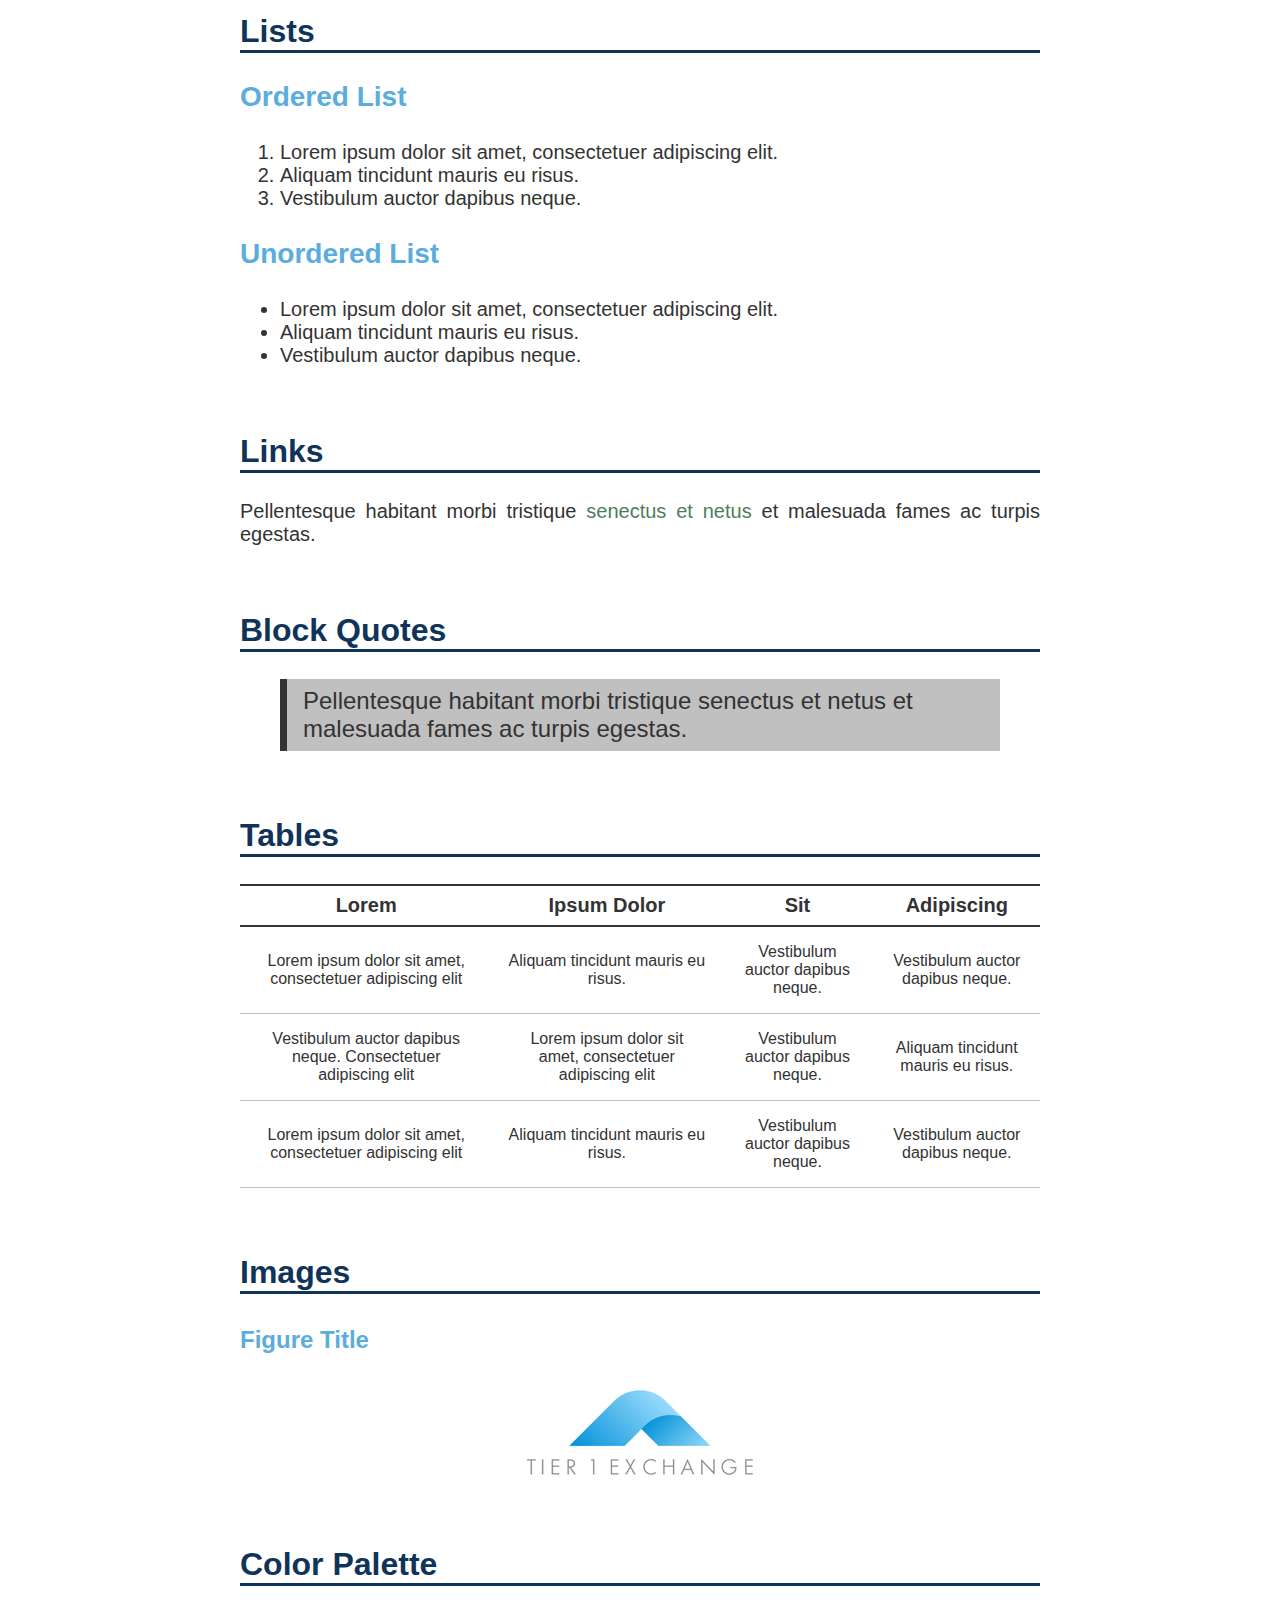
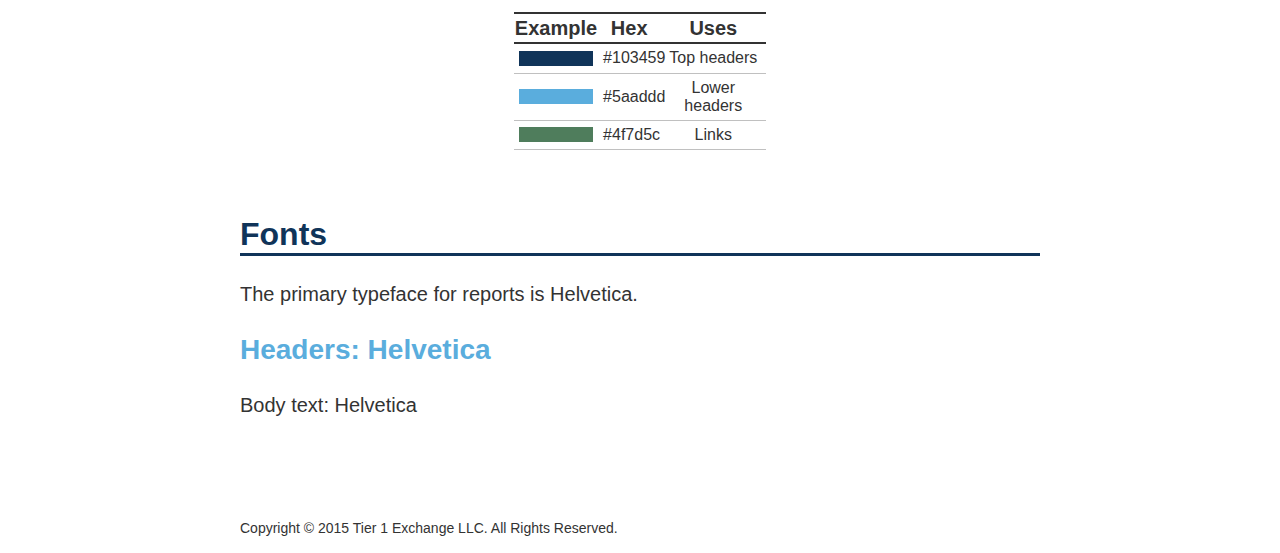
==== commit ad0a2da4: "minor" ====
--- a/index.html
+++ b/index.html
@@ -9,7 +9,7 @@
 
     <div id="container">
         <header>
-        <h1>Tier 1 Exchange Web Style Guide (v0.1.1)</h1>
+        <h1>Tier 1 Exchange Web Style Guide (v0.1.2)</h1>
 
         <blockquote>A preliminary style guide for Tier 1 Exchange Reports on the web.</blockquote>
         </header>
@@ -126,17 +126,17 @@
     <h2>Fonts</h2>
 
     <p>
-        The primary typeface for reports is <a href="https://www.google.com/fonts/specimen/Open+Sans">Open Sans.</a>
+        The primary typeface for reports is Helvetica.
     </p>
 
-    <h3>Headers: Open Sans Light</h3>
+    <h3>Headers: Helvetica</h3>
 
     <p>
-        Body text: Open sans regular
+        Body text: Helvetica
     </p>
 
 
-    <p class="footer">Copyright &copy; 2014 Tier 1 Exchange LLC. All Rights Reserved.</p>
+    <p class="footer">Copyright &copy; 2015 Tier 1 Exchange LLC. All Rights Reserved.</p>
     </body>
 
 
--- a/css/Tier1Main.css
+++ b/css/Tier1Main.css
@@ -1 +1,2 @@
-@font-face{font-family:NovecentowideUltraLightBold;font-weight:normal;font-style:normal;src:url("http://www.tier1exchange.com/consilium/sites/all/themes/consilium/fonts/Novecentowide-Medium-webfont.eot");src:url("http://www.tier1exchange.com/consilium/sites/all/themes/consilium/fonts/Novecentowide-Medium-webfont.eot?#iefix") format("embedded-opentype"),url("http://www.tier1exchange.com/consilium/sites/all/themes/consilium/fonts/Novecentowide-Medium-webfont.woff") format("woff"),url("http://www.tier1exchange.com/consilium/sites/all/themes/consilium/fonts/Novecentowide-Medium-webfont.ttf") format("truetype"),url("http://www.tier1exchange.com/consilium/sites/all/themes/consilium/fonts/Novecentowide-Medium-webfont.svg#NovecentowideUltraLightBold") format("svg")}@font-face{font-family:open_sanslight;font-weight:normal;font-style:normal;src:url("http://www.tier1exchange.com/consilium/sites/all/themes/consilium/fonts/opensans-light-webfont.eot");src:url("http://www.tier1exchange.com/consilium/sites/all/themes/consilium/fonts/opensans-light-webfont.eot?#iefix") format("embedded-opentype"),url("http://www.tier1exchange.com/consilium/sites/all/themes/consilium/fonts/opensans-light-webfont.woff") format("woff"),url("http://www.tier1exchange.com/consilium/sites/all/themes/consilium/fonts/opensans-light-webfont.ttf") format("truetype"),url("http://www.tier1exchange.com/consilium/sites/all/themes/consilium/fonts/opensans-light-webfont.svg#open_sanslight") format("svg")}@font-face{font-family:open_sansregular;font-weight:normal;font-style:normal;src:url("http://www.tier1exchange.com/consilium/sites/all/themes/consilium/fonts/opensans-regular-webfont.eot");src:url("http://www.tier1exchange.com/consilium/sites/all/themes/consilium/fonts/opensans-regular-webfont.eot?#iefix") format("embedded-opentype"),url("http://www.tier1exchange.com/consilium/sites/all/themes/consilium/fonts/opensans-regular-webfont.woff") format("woff"),url("http://www.tier1exchange.com/consilium/sites/all/themes/consilium/fonts/opensans-regular-webfont.ttf") format("truetype"),url("http://www.tier1exchange.com/consilium/sites/all/themes/consilium/fonts/opensans-regular-webfont.svg#open_sansregular") format("svg")}html{background-color:#fff;-webkit-font-smoothing:antialiased}#container>header{margin-top:5%;position:relative;min-height:20%;padding:20% 0% 10% 0%;background-image:url(https://raw.githubusercontent.com/christophergandrud/Tier1StyleGuide/master/img/LOGO.png);background-repeat:no-repeat;text-align:center}body{font:100% "open_sansregular";color:#333;margin:0 auto;max-width:800px}h1,h2,h3,h4{font:open_sanslight}h1,h2{color:#103459;font-weight:700;padding-top:5%}h3,h4{color:#5aaddd}h1{font-size:40px;border-bottom:solid 7px #103459;text-transform:capitalize}h2{font-size:32px;border-bottom:solid #103459 3.5px}h3{font-size:28px}h4{font-size:24px}h4.author,h4.date{font-size:20px;color:#333}p{text-align:justify;font-size:16px}p.footer{padding-top:10%;line-height:1.6;font-size:14px}blockquote{font-size:24px;border-left:solid 7px;padding-left:2%;padding-right:5%;padding-bottom:1%;padding-top:1%;background-color:silver;text-align:left}a{color:#4f7d5c;border-bottom:5.6px;text-decoration:none}a:hover{color:#5aaddd}img{background:transparent;display:block;margin-left:auto;margin-right:auto}table{border-collapse:collapse;margin-left:auto;margin-right:auto;border-spacing:20% 10%;border:0}th{border-top:solid 2.8px;border-bottom:solid 2.8px;text-transform:capitalize;text-align:center;font-size:20px;padding-top:1%;padding-bottom:1%}tr{border-bottom:solid 1.4px silver;padding-bottom:1%;text-align:center}td{padding:2%}#rectangle-top{width:100%;height:15px;background:#103459}#rectangle-lower{width:100%;height:15px;background:#5aaddd}#rectangle-link{width:100%;height:15px;background:#4f7d5c}
+html{background-color:#fff;-webkit-font-smoothing:antialiased}#container>header{margin-top:5%;position:relative;min-height:20%;padding:20% 0% 10% 0%;background-image:url(https://raw.githubusercontent.com/christophergandrud/Tier1StyleGuide/master/img/LOGO.png);background-repeat:no-repeat;text-align:center}body{font:100% Helvetica;color:#333;margin:0 auto;max-width:800px}h1,h2,h3,h4{font:Helvetica}h1,h2{color:#103459;font-weight:700;padding-top:5%}h3,h4{color:#5aaddd}h1{font-size:40px;border-bottom:solid 7px #103459;text-transform:capitalize}h2{font-size:32px;border-bottom:solid #103459 3.5px}h3{font-size:28px}h4{font-size:24px}h4.author,h4.date{font-size:20px;color:#333}p{text-align:justify;font-size:20px}p.footer{padding-top:10%;line-height:1.6;font-size:14px}li{font-size:20px}blockquote{font-size:24px;border-left:solid 7px;padding-left:2%;padding-right:5%;padding-bottom:1%;padding-top:1%;background-color:silver;text-align:left}a{color:#4f7d5c;border-bottom:5.6px;text-decoration:none}a:hover{color:#5aaddd}img{background:transparent;display:block;margin-left:auto;margin-right:auto}table{border-collapse:collapse;margin-left:auto;margin-right:auto;border-spacing:20% 10%;border:0}th{border-top:solid 2.8px;border-bottom:solid 2.8px;text-transform:capitalize;text-align:center;font-size:20px;padding-top:1%;padding-bottom:1%}tr{border-bottom:solid 1.4px silver;padding-bottom:1%;text-align:center}td{padding:2%}#rectangle-top{width:100%;height:15px;background:#103459}#rectangle-lower{width:100%;height:15px;background:#5aaddd}#rectangle-link{background:#4f7d5c;height:15px;width:100%}
+/*# sourceMappingURL=Tier1Main.css.map */
